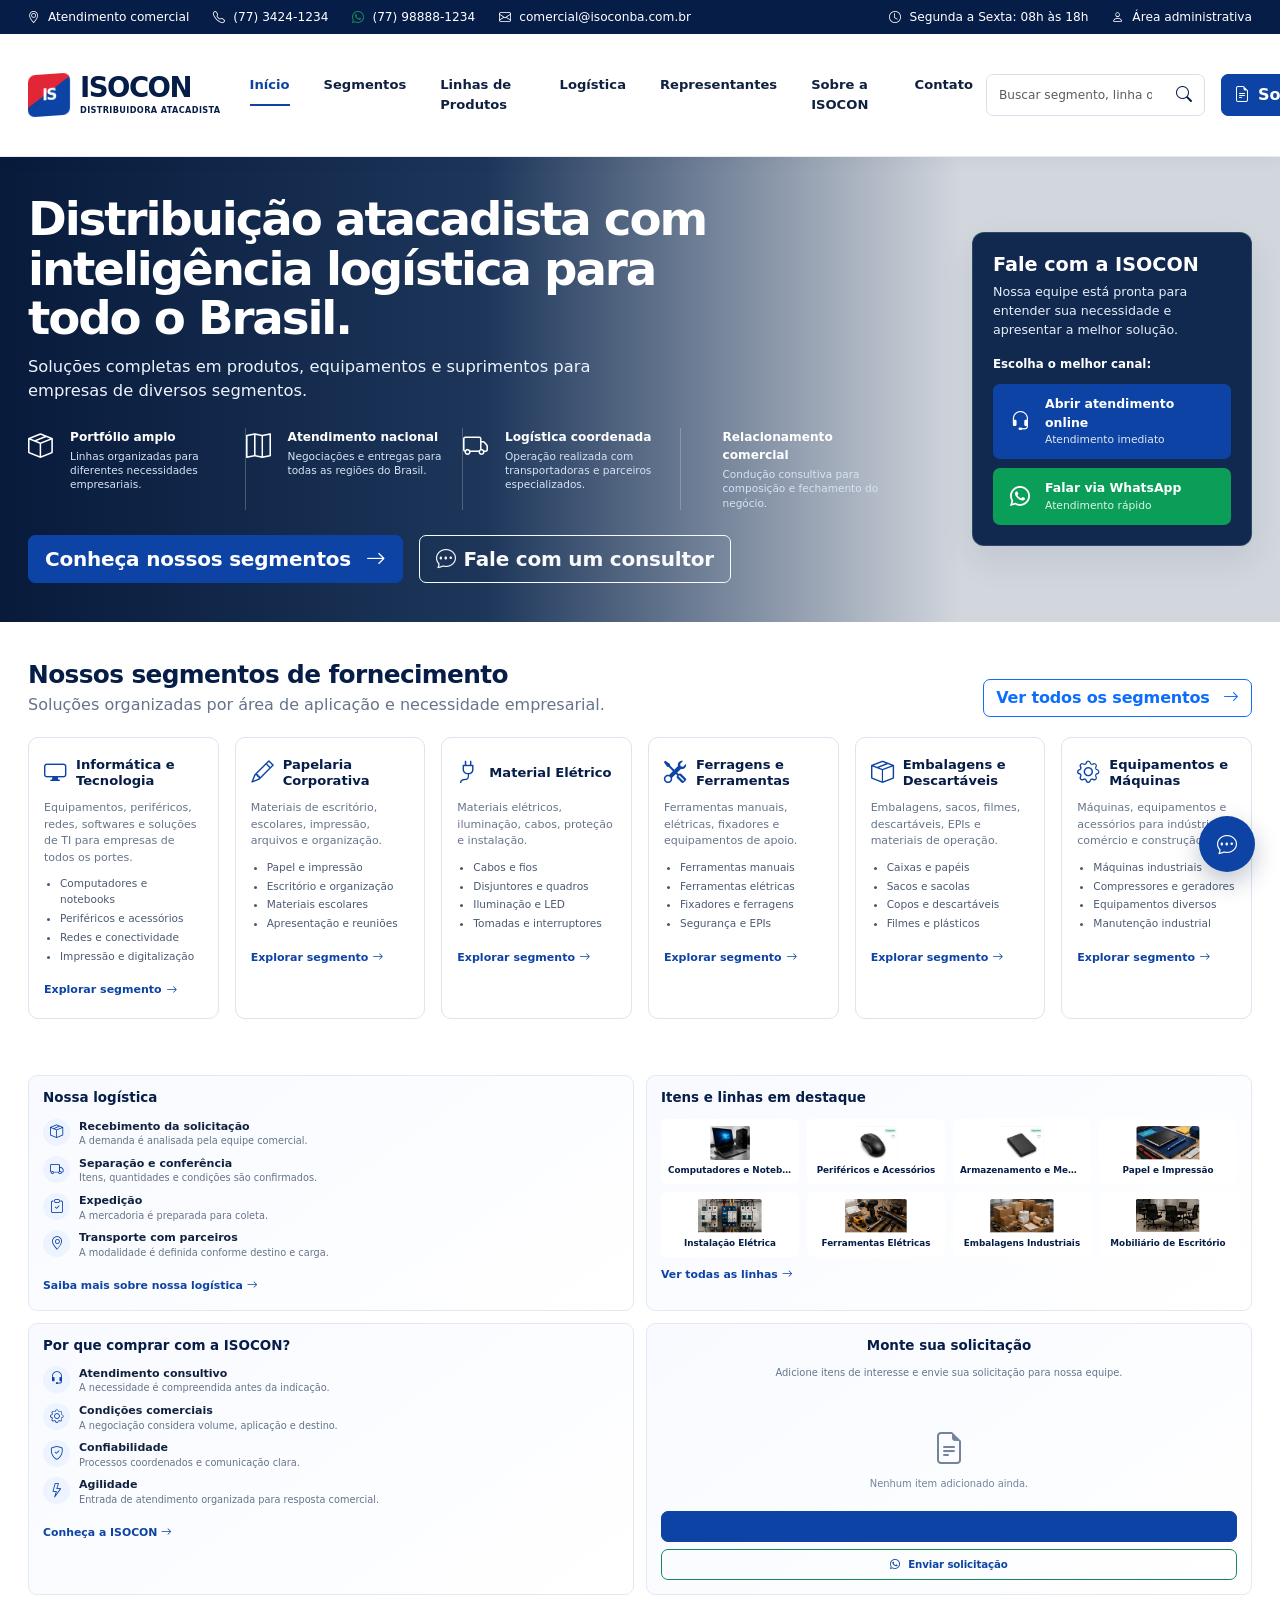
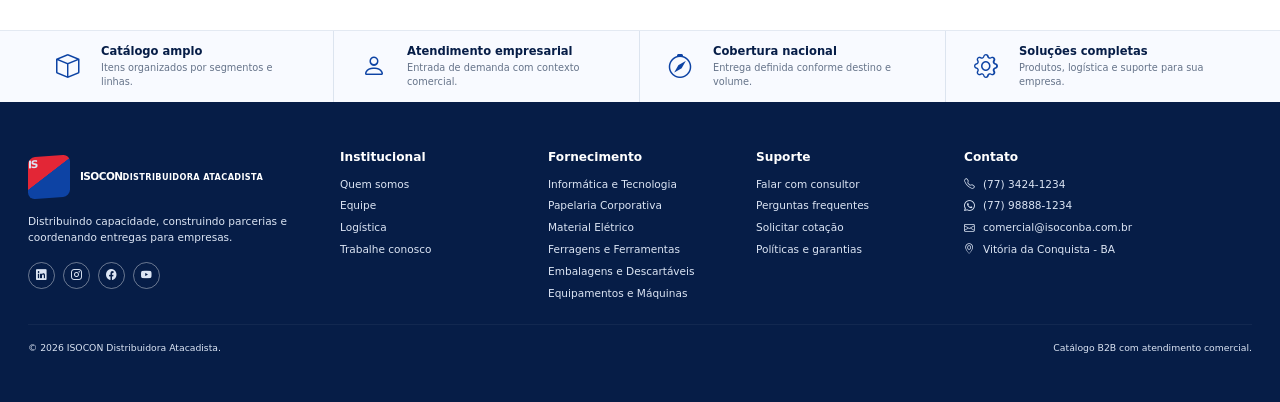
==== website/index.html @ 74f8f64b "feat: publica projeto completo da ISOCON" ====
<!doctype html>
<html lang="pt-BR">
<head>
  <meta charset="utf-8">
  <meta name="viewport" content="width=device-width, initial-scale=1">
  <meta name="description" content="ISOCON Distribuidora Atacadista — catálogo B2B, linhas de fornecimento e logística nacional por parceiros.">
  <meta name="theme-color" content="#061d47">
  <title>ISOCON Distribuidora Atacadista</title>
  <link href="https://cdn.jsdelivr.net/npm/bootstrap@5.3.7/dist/css/bootstrap.min.css" rel="stylesheet">
  <link href="https://cdn.jsdelivr.net/npm/bootstrap-icons@1.13.1/font/bootstrap-icons.min.css" rel="stylesheet">
  <link href="./assets/css/app.css" rel="stylesheet"><link href="./assets/css/interaction-patch.css" rel="stylesheet"><link href="./assets/css/chat-conversations-patch.css" rel="stylesheet"><link href="./assets/css/institutional-admin-presence-patch.css" rel="stylesheet">
</head>
<body>
  <isocon-app></isocon-app>
  <script src="https://cdn.jsdelivr.net/npm/bootstrap@5.3.7/dist/js/bootstrap.bundle.min.js"></script>
  <script type="module" src="./assets/js/interaction-patch.js"></script>
</body>
</html>
---- website/assets/css/app.css ----
:root {
  --iso-navy: #061d47;
  --iso-navy-2: #08275d;
  --iso-blue: #0d43a4;
  --iso-blue-2: #175fca;
  --iso-red: #e32636;
  --iso-green: #0a9e58;
  --iso-ink: #10213f;
  --iso-muted: #66748a;
  --iso-line: #dbe4f0;
  --iso-soft: #f4f7fb;
  --iso-soft-blue: #edf4ff;
  --iso-white: #ffffff;
  --iso-shadow: 0 14px 34px rgba(7, 33, 75, .09);
  --iso-radius: 12px;
}

* { box-sizing: border-box; }
html { scroll-behavior: smooth; }
body {
  margin: 0;
  color: var(--iso-ink);
  background: #fff;
  font-family: Inter, ui-sans-serif, system-ui, -apple-system, BlinkMacSystemFont, "Segoe UI", sans-serif;
  line-height: 1.5;
}
body.admin-mode { background: #f5f7fb; }
a { color: inherit; }
button, input, select, textarea { font: inherit; }
img { max-width: 100%; }
.site-container { width: min(100%, 1536px); margin-inline: auto; padding-inline: 48px; }
.btn {
  border-radius: 7px;
  font-weight: 700;
  letter-spacing: -.01em;
}
.btn-primary {
  --bs-btn-bg: var(--iso-blue);
  --bs-btn-border-color: var(--iso-blue);
  --bs-btn-hover-bg: #0a3687;
  --bs-btn-hover-border-color: #0a3687;
}
.btn-whatsapp {
  color: #fff;
  background: var(--iso-green);
  border: 1px solid var(--iso-green);
}
.btn-whatsapp:hover { color: #fff; background: #087d47; border-color: #087d47; }
.form-control, .form-select {
  min-height: 44px;
  border-color: #ccd9e9;
  border-radius: 7px;
  color: var(--iso-ink);
  box-shadow: none !important;
}
.form-control:focus, .form-select:focus { border-color: var(--iso-blue); }
.red-line { display: block; width: 46px; height: 3px; margin-bottom: 18px; background: var(--iso-red); }
.center-red-line { display: block; width: 44px; height: 3px; margin: -8px auto 26px; background: var(--iso-red); }
.center-heading { text-align: center; color: var(--iso-navy); font-size: 1.5rem; font-weight: 800; }
.section-pad { padding-block: 38px 56px; }
.section-heading { display: flex; align-items: flex-end; justify-content: space-between; gap: 20px; margin-bottom: 20px; }
.section-heading h1, .section-heading h2 { margin: 0; color: var(--iso-navy); font-size: 1.55rem; font-weight: 800; letter-spacing: -.025em; }
.section-heading p { margin: 4px 0 0; color: var(--iso-muted); }
.breadcrumbs { display: flex; align-items: center; gap: 8px; margin-bottom: 20px; color: var(--iso-blue); font-size: .83rem; font-weight: 600; }
.breadcrumbs a { color: var(--iso-blue); text-decoration: none; }
.breadcrumbs span { color: var(--iso-ink); }
.breadcrumbs i { font-size: .68rem; }

/* Shared header */
.site-topbar {
  position: relative;
  z-index: 1040;
  padding: 8px 0;
  color: #fff;
  background: var(--iso-navy);
  font-size: .76rem;
}
.site-topbar a { color: #fff; text-decoration: none; }
.site-navbar {
  z-index: 1035;
  min-height: 78px;
  border-bottom: 1px solid #e7ecf3;
  box-shadow: 0 3px 16px rgba(8, 35, 80, .04);
}
.brand-lockup { display: inline-flex; align-items: center; gap: 10px; text-decoration: none; }
.brand-symbol {
  width: 42px; height: 42px; display: grid; place-items: center;
  color: #fff; background: linear-gradient(145deg, var(--iso-red) 0 45%, var(--iso-blue) 46% 100%);
  border-radius: 7px; font-size: .94rem; font-weight: 900; letter-spacing: -.1em; transform: skewY(-4deg);
}
.brand-name { display: flex; flex-direction: column; color: var(--iso-navy); font-size: 1.72rem; font-weight: 900; line-height: .84; letter-spacing: -.055em; }
.brand-name small { margin-top: 8px; font-size: .51rem; font-weight: 650; letter-spacing: .045em; }
.site-navbar .nav-link {
  position: relative; padding: 25px 13px !important; color: var(--iso-ink); font-size: .82rem; font-weight: 700;
}
.site-navbar .nav-link::after {
  content: ""; position: absolute; left: 13px; right: 13px; bottom: 14px; height: 2px;
  background: var(--iso-blue); transform: scaleX(0); transform-origin: center; transition: .2s;
}
.site-navbar .nav-link:hover, .site-navbar .nav-link.active { color: var(--iso-blue); }
.site-navbar .nav-link.active::after { transform: scaleX(1); }
.site-search {
  width: 250px; margin-right: 16px; border: 1px solid #d6e0ed; border-radius: 7px; overflow: hidden;
}
.site-search .form-control { min-height: 40px; border: 0; font-size: .76rem; }
.site-search .btn { border: 0; color: var(--iso-navy); background: transparent; }
.site-quote-button { position: relative; min-height: 42px; display: inline-flex; align-items: center; white-space: nowrap; }
.quote-count {
  display: inline-grid; place-items: center; min-width: 19px; height: 19px; margin-left: 8px;
  color: var(--iso-red); background: #fff; border-radius: 999px; font-size: .68rem;
}

/* Home */
.home-hero {
  min-height: 465px; color: #fff;
  background-image: linear-gradient(90deg, rgba(3, 22, 55, .98) 0%, rgba(4, 32, 72, .9) 38%, rgba(5, 31, 67, .18) 75%), var(--hero-image);
  background-position: center; background-size: cover;
}
.home-hero-grid { min-height: 465px; display: grid; grid-template-columns: minmax(0, 1fr) 280px; gap: 28px; align-items: center; }
.home-hero-copy { max-width: 870px; padding-block: 28px; }
.home-hero-copy h1 { max-width: 680px; margin: 0 0 12px; font-size: clamp(2.25rem, 3.65vw, 4.3rem); line-height: 1.05; font-weight: 850; letter-spacing: -.045em; }
.home-hero-copy > p { max-width: 610px; margin: 0 0 24px; color: #edf4ff; font-size: 1.02rem; }
.hero-benefits { display: grid; grid-template-columns: repeat(4, 1fr); gap: 0; margin-bottom: 25px; }
.hero-benefits article { display: grid; grid-template-columns: 32px 1fr; gap: 10px; padding-right: 16px; border-right: 1px solid rgba(255,255,255,.23); }
.hero-benefits article:last-child { border-right: 0; }
.hero-benefits i { font-size: 1.55rem; }
.hero-benefits strong, .hero-benefits span { display: block; }
.hero-benefits strong { font-size: .76rem; }
.hero-benefits span { margin-top: 3px; color: #d7e3f6; font-size: .66rem; line-height: 1.35; }
.hero-contact-card { padding: 20px; border: 1px solid rgba(255,255,255,.13); border-radius: 12px; background: rgba(3, 29, 68, .93); box-shadow: var(--iso-shadow); }
.hero-contact-card h2 { margin: 0 0 7px; font-size: 1.2rem; font-weight: 800; }
.hero-contact-card p { color: #e5edf9; font-size: .79rem; }
.hero-contact-card > strong { display: block; margin-bottom: 10px; font-size: .74rem; }
.hero-contact-card a { display: grid; grid-template-columns: 31px 1fr; gap: 10px; align-items: center; margin-top: 9px; padding: 11px; color: #fff; background: var(--iso-blue); border-radius: 7px; text-decoration: none; }
.hero-contact-card a.whatsapp { background: var(--iso-green); }
.hero-contact-card a i { font-size: 1.25rem; text-align: center; }
.hero-contact-card b, .hero-contact-card small { display: block; }
.hero-contact-card b { font-size: .78rem; }
.hero-contact-card small { opacity: .88; font-size: .67rem; }

.home-segment-grid .segment-card img { display: none; }
.home-segment-grid .segment-card { min-height: 220px; }
.home-segment-grid .segment-card-body { padding: 18px 15px; }
.home-segment-grid .segment-card-title h3 { font-size: .82rem; }
.home-segment-grid .segment-card-title i { font-size: 1.4rem; }
.home-segment-grid .segment-card p { min-height: 42px; font-size: .69rem; }
.home-segment-grid .segment-card li { font-size: .66rem; }
.home-segment-grid .segment-card a { font-size: .69rem; }

.home-information { padding: 0 0 35px; }
.home-info-grid { display: grid; grid-template-columns: 1fr 1.2fr .9fr .85fr; gap: 12px; }
.home-info-card { min-width: 0; padding: 14px; border: 1px solid #e3e9f2; border-radius: 9px; background: linear-gradient(145deg, #f8faff, #fff); }
.home-info-card h3 { margin: 0 0 12px; color: var(--iso-navy); font-size: .84rem; font-weight: 800; }
.home-info-card > a { display: inline-block; margin-top: 10px; color: var(--iso-blue); font-size: .68rem; font-weight: 750; text-decoration: none; }
.mini-feature { display: grid; grid-template-columns: 28px 1fr; gap: 8px; margin-bottom: 8px; }
.mini-feature i { display: grid; place-items: center; width: 27px; height: 27px; color: var(--iso-blue); background: #edf3ff; border-radius: 50%; font-size: .85rem; }
.mini-feature strong, .mini-feature span { display: block; }
.mini-feature strong { font-size: .69rem; }
.mini-feature span { color: var(--iso-muted); font-size: .61rem; line-height: 1.3; }
.demand-grid { display: grid; grid-template-columns: repeat(4, 1fr); gap: 8px; }
.demand-grid a { min-width: 0; padding: 7px; text-align: center; text-decoration: none; background: #fff; border-radius: 6px; }
.demand-grid img { width: 100%; height: 34px; object-fit: contain; }
.demand-grid span { display: block; margin-top: 4px; overflow: hidden; color: var(--iso-navy); font-size: .55rem; font-weight: 750; text-overflow: ellipsis; white-space: nowrap; }
.home-quote-card { text-align: center; }
.home-quote-card > p { min-height: 32px; color: var(--iso-muted); font-size: .62rem; }
.empty-quote { display: flex; min-height: 90px; flex-direction: column; align-items: center; justify-content: center; gap: 4px; color: #75839b; }
.empty-quote i { font-size: 2rem; }
.empty-quote span { font-size: .62rem; }
.home-quote-card .btn { width: 100%; margin-top: 7px; padding: 7px; font-size: .64rem; }

/* Generic cards and catalog */
.segment-card, .line-card, .item-card {
  overflow: hidden; border: 1px solid var(--iso-line); border-radius: 10px; background: #fff; transition: transform .18s, box-shadow .18s;
}
.segment-card:hover, .line-card:hover, .item-card:hover { transform: translateY(-2px); box-shadow: var(--iso-shadow); }
.segment-card > img { width: 100%; height: 150px; object-fit: cover; }
.segment-card-body { padding: 17px; }
.segment-card-title { display: flex; align-items: center; gap: 10px; }
.segment-card-title i { color: var(--iso-blue); font-size: 1.35rem; }
.segment-card-title h3 { margin: 0; color: var(--iso-navy); font-size: .93rem; font-weight: 800; }
.segment-card p { min-height: 52px; margin: 10px 0; color: var(--iso-muted); font-size: .75rem; }
.segment-card ul, .line-card ul, .item-card ul { padding-left: 16px; margin: 0 0 12px; }
.segment-card li, .line-card li, .item-card li { margin: 3px 0; color: #4b5a73; font-size: .7rem; }
.segment-card a, .line-card a, .item-card a { color: var(--iso-blue); font-size: .72rem; font-weight: 800; text-decoration: none; }

.line-card { display: grid; grid-template-columns: 105px 1fr; gap: 12px; padding: 14px; }
.line-card img { width: 105px; height: 110px; object-fit: contain; align-self: start; }
.line-card h3 { min-height: 40px; margin: 0 0 7px; color: var(--iso-navy); font-size: .92rem; font-weight: 800; }
.line-card ul { min-height: 80px; }

.item-card-image { position: relative; height: 180px; padding: 22px 13px 8px; }
.item-card-image img { width: 100%; height: 100%; object-fit: contain; }
.availability { display: inline-flex; align-items: center; padding: 3px 8px; border-radius: 999px; font-size: .62rem; font-weight: 800; }
.availability-disponivel { color: #087847; background: #dff7eb; }
.availability-sob_consulta { color: #936000; background: #fff1c9; }
.availability-por_encomenda { color: #6d48a6; background: #efe6ff; }
.availability-indisponivel { color: #9b2430; background: #ffe1e5; }
.item-card-image .availability { position: absolute; top: 12px; right: 12px; }
.favorite { position: absolute; top: 12px; left: 12px; width: 28px; height: 28px; padding: 0; color: var(--iso-navy); background: transparent; border: 0; }
.item-card-body { padding: 11px 13px 13px; }
.item-card-body h3 { min-height: 38px; margin: 0 0 8px; color: var(--iso-navy); font-size: .84rem; font-weight: 800; }
.item-card-body ul { min-height: 73px; }
.add-list-check { display: block; margin-top: 11px; padding-top: 9px; border-top: 1px solid #e4e9f0; color: #4e5f78; font-size: .67rem; cursor: pointer; }
.add-list-check input { margin-right: 6px; accent-color: var(--iso-blue); }

.inner-hero {
  min-height: 195px; color: #fff;
  background-image: linear-gradient(90deg, rgba(3,22,55,.99) 0%, rgba(4,29,66,.92) 48%, rgba(4,30,66,.6) 100%), var(--hero-image);
  background-position: center; background-size: cover;
}
.inner-hero-grid { min-height: 195px; display: grid; grid-template-columns: 1.08fr 2fr; gap: 30px; align-items: center; }
.inner-hero h1 { margin: 0 0 8px; font-size: 2.15rem; font-weight: 850; letter-spacing: -.035em; }
.inner-hero p { max-width: 560px; margin: 0; color: #e2ebf8; font-size: .9rem; }
.inner-benefits { display: grid; grid-template-columns: repeat(4, 1fr); }
.inner-benefits article { min-height: 96px; display: grid; grid-template-columns: 38px 1fr; gap: 12px; align-content: center; padding: 8px 20px; border-left: 1px solid rgba(255,255,255,.18); }
.inner-benefits i { font-size: 1.7rem; }
.inner-benefits strong, .inner-benefits span { display: block; }
.inner-benefits strong { font-size: .82rem; }
.inner-benefits span { margin-top: 6px; color: #dae5f5; font-size: .72rem; }

.catalog-layout { display: grid; grid-template-columns: 250px minmax(0, 1fr); gap: 30px; }
.catalog-sidebar { height: max-content; overflow: hidden; border: 1px solid var(--iso-line); border-radius: 10px; background: #fff; }
.catalog-sidebar a { display: grid; grid-template-columns: 25px 1fr 15px; gap: 10px; align-items: center; min-height: 47px; padding: 9px 14px; color: var(--iso-ink); border-bottom: 1px solid #edf1f6; font-size: .72rem; font-weight: 700; text-decoration: none; }
.catalog-sidebar a:last-child { border-bottom: 0; }
.catalog-sidebar a.active { margin: 7px; color: #fff; background: var(--iso-blue); border-radius: 6px; border: 0; }
.catalog-sidebar i:first-child { color: var(--iso-blue); font-size: 1.15rem; }
.catalog-sidebar a.active i { color: #fff; }
.catalog-title { margin: 0 0 18px; color: var(--iso-navy); font-size: 1rem; font-weight: 800; }
.support-cta { display: grid; grid-template-columns: 75px 1fr 300px 280px; gap: 18px; align-items: center; margin-top: 30px; padding: 18px 25px; border: 1px solid #dce5f1; border-radius: 11px; background: linear-gradient(100deg, #f2f6fd, #fff); }
.support-cta-icon { display: grid; place-items: center; width: 65px; height: 65px; color: var(--iso-blue); background: #e9f1ff; border-radius: 50%; font-size: 2rem; }
.support-cta h2 { margin: 0; color: var(--iso-navy); font-size: 1.35rem; font-weight: 800; }
.support-cta p { margin: 4px 0 0; color: var(--iso-muted); font-size: .79rem; }
.support-button { display: grid; grid-template-columns: 35px 1fr; gap: 12px; align-items: center; padding: 13px 18px; color: var(--iso-navy); border: 1px solid #86a7df; border-radius: 8px; text-decoration: none; }
.support-button i { font-size: 1.65rem; }
.support-button strong, .support-button small { display: block; }
.support-button strong { font-size: .82rem; }
.support-button small { color: var(--iso-muted); font-size: .68rem; }
.support-button-whatsapp { color: #087847; border-color: #74c9a2; }
.line-bottom-strip { display: grid; grid-template-columns: repeat(3, 1fr) 2.3fr; gap: 0; margin-top: 30px; padding: 18px; border: 1px solid var(--iso-line); border-radius: 10px; background: #f8faff; }
.line-bottom-strip > article { display: grid; grid-template-columns: 42px 1fr; gap: 10px; align-items: center; padding: 0 18px; border-right: 1px solid #dbe3ef; }
.line-bottom-strip > article i { color: var(--iso-blue); font-size: 1.7rem; }
.line-bottom-strip > article strong, .line-bottom-strip > article span { display: block; }
.line-bottom-strip > article strong { color: var(--iso-navy); font-size: .78rem; }
.line-bottom-strip > article span { color: var(--iso-muted); font-size: .65rem; }
.line-bottom-strip .support-cta { grid-template-columns: 1fr 1fr; margin: 0; padding: 0 0 0 18px; border: 0; background: transparent; }
.line-bottom-strip .support-cta-icon, .line-bottom-strip .support-cta > div:nth-child(2) { display: none; }
.line-bottom-strip .support-button { padding: 10px; }

/* Line detail */
.line-intro { padding: 17px 0 24px; }
.line-intro-grid { display: grid; grid-template-columns: 220px 1fr 290px; gap: 28px; align-items: center; }
.line-intro-image { width: 220px; height: 185px; object-fit: cover; border-radius: 11px; }
.line-intro h1 { margin: 0 0 8px; color: var(--iso-navy); font-size: 1.75rem; font-weight: 850; }
.line-intro p { max-width: 650px; color: #40516d; font-size: .83rem; }
.line-mini-benefits { display: grid; grid-template-columns: repeat(4, 1fr); gap: 10px; margin-top: 25px; }
.line-mini-benefits article { display: grid; grid-template-columns: 27px 1fr; gap: 8px; }
.line-mini-benefits i { color: var(--iso-blue); font-size: 1.25rem; }
.line-mini-benefits strong, .line-mini-benefits span { display: block; }
.line-mini-benefits strong { font-size: .65rem; }
.line-mini-benefits span { color: var(--iso-muted); font-size: .55rem; }
.specific-card { padding: 22px; border: 1px solid #dce4f0; border-radius: 12px; background: #f4f7fd; }
.specific-card h2 { margin: 0 0 8px; color: var(--iso-navy); font-size: 1rem; font-weight: 800; }
.specific-card p { font-size: .72rem; }
.specific-card .btn { width: 100%; margin-top: 8px; font-size: .73rem; }
.line-catalog { padding-bottom: 48px; }
.line-catalog-grid { display: grid; grid-template-columns: minmax(0, 1fr) 290px; gap: 28px; }
.filters-bar { display: grid; grid-template-columns: auto minmax(220px, 1fr) 190px 190px auto; gap: 10px; padding: 14px; border: 1px solid var(--iso-line); border-radius: 10px 10px 0 0; background: #fff; }
.filter-search { position: relative; }
.filter-search button { position: absolute; top: 0; right: 0; width: 42px; height: 100%; color: var(--iso-navy); background: transparent; border: 0; }
.filters-bar .form-control, .filters-bar .form-select, .filters-bar .btn { min-height: 39px; font-size: .7rem; }
.results-count { padding: 13px 14px; border-inline: 1px solid var(--iso-line); color: #52617a; font-size: .68rem; }
.product-grid { margin: 0 !important; padding: 0 7px 10px; border: 1px solid var(--iso-line); border-top: 0; border-radius: 0 0 10px 10px; }
.product-grid > * { padding-inline: 6px; }
.pagination-wrap { display: flex; justify-content: center; gap: 5px; margin-top: 16px; }
.pagination-wrap button { width: 32px; height: 32px; color: var(--iso-navy); background: #fff; border: 1px solid var(--iso-line); border-radius: 6px; font-size: .72rem; }
.pagination-wrap button.active { color: #fff; background: var(--iso-blue); }
.line-side-panel { display: flex; flex-direction: column; gap: 14px; }
.line-side-panel section { padding: 16px; border: 1px solid var(--iso-line); border-radius: 10px; }
.line-side-panel h2 { margin: 0 0 10px; color: var(--iso-navy); font-size: .94rem; font-weight: 800; }
.line-side-panel section > a:not(.download-card) { display: flex; justify-content: space-between; align-items: center; padding: 8px 10px; color: var(--iso-ink); border-bottom: 1px solid #e8edf4; font-size: .69rem; font-weight: 700; text-decoration: none; }
.line-side-panel section > a.active { color: #fff; background: var(--iso-blue); border-radius: 6px; }
.line-side-panel section > a b { min-width: 27px; padding: 2px 5px; text-align: center; background: #f0f3f8; border-radius: 999px; font-size: .6rem; }
.line-side-panel section > a.active b { color: var(--iso-blue); background: #fff; }
.download-card { display: grid; grid-template-columns: 33px 1fr; gap: 10px; align-items: center; margin-top: 12px; padding: 12px; color: var(--iso-navy); border: 1px solid #9ab5e6; border-radius: 7px; text-decoration: none; }
.download-card i { font-size: 1.3rem; }
.download-card strong, .download-card small { display: block; }
.download-card strong { font-size: .68rem; }
.download-card small { margin-top: 2px; color: var(--iso-muted); font-size: .58rem; }
.line-side-panel section article { display: grid; grid-template-columns: 27px 1fr; gap: 9px; margin: 12px 0; }
.line-side-panel section article i { color: var(--iso-blue); font-size: 1.2rem; }
.line-side-panel section article strong, .line-side-panel section article span { display: block; }
.line-side-panel section article strong { font-size: .67rem; }
.line-side-panel section article span { color: var(--iso-muted); font-size: .6rem; }

/* Item detail */
.item-detail-grid { display: grid; grid-template-columns: 1.04fr .96fr; gap: 42px; padding: 10px 0 32px; }
.item-gallery { display: grid; grid-template-columns: 75px 1fr; gap: 15px; }
.item-thumbs { display: flex; flex-direction: column; gap: 8px; }
.item-thumbs button { width: 72px; height: 67px; padding: 5px; background: #fff; border: 1px solid var(--iso-line); border-radius: 7px; }
.item-thumbs button.active { border: 2px solid var(--iso-blue); }
.item-thumbs img { width: 100%; height: 100%; object-fit: contain; }
.item-main-image { display: grid; place-items: center; min-height: 440px; padding: 25px; border: 1px solid var(--iso-line); border-radius: 12px; background: #fff; }
.item-main-image img { max-height: 390px; object-fit: contain; }
.item-meta-line { display: flex; justify-content: space-between; gap: 10px; color: var(--iso-blue); font-size: .72rem; font-weight: 800; text-transform: uppercase; }
.item-summary h1 { margin: 8px 0; color: var(--iso-navy); font-size: 2.05rem; font-weight: 850; letter-spacing: -.035em; }
.availability-line { display: flex; align-items: center; gap: 10px; color: var(--iso-muted); font-size: .75rem; }
.item-lead { margin: 18px 0; color: #40516d; font-size: .93rem; }
.item-actions { display: flex; gap: 10px; margin-bottom: 24px; }
.item-actions .btn { flex: 1; font-size: .8rem; }
.commercial-facts { display: grid; grid-template-columns: repeat(4, 1fr); gap: 8px; padding: 16px 0; border-block: 1px solid var(--iso-line); }
.commercial-facts article { display: grid; grid-template-columns: 28px 1fr; gap: 7px; align-items: center; }
.commercial-facts i { color: var(--iso-blue); font-size: 1.2rem; }
.commercial-facts strong, .commercial-facts span { display: block; }
.commercial-facts strong { font-size: .63rem; }
.commercial-facts span { color: var(--iso-muted); font-size: .6rem; }
.item-interest-note { display: grid; grid-template-columns: 36px 1fr; gap: 12px; margin-top: 18px; padding: 14px; background: #f0f5fd; border-radius: 8px; }
.item-interest-note i { color: var(--iso-blue); font-size: 1.5rem; }
.item-interest-note strong, .item-interest-note span { display: block; }
.item-interest-note strong { font-size: .75rem; }
.item-interest-note span { color: var(--iso-muted); font-size: .68rem; }
.item-content-grid { display: grid; grid-template-columns: minmax(0, 1fr) 340px; gap: 22px; }
.detail-panel { margin-bottom: 16px; padding: 22px; border: 1px solid var(--iso-line); border-radius: 10px; background: #fff; }
.detail-panel h2 { margin: 0 0 15px; color: var(--iso-navy); font-size: 1rem; font-weight: 800; }
.detail-panel p { margin: 0; color: #47566f; font-size: .8rem; }
.spec-table { display: grid; grid-template-columns: repeat(2, 1fr); border: 1px solid var(--iso-line); border-radius: 7px; overflow: hidden; }
.spec-table > div { display: grid; grid-template-columns: 1fr 1.2fr; font-size: .7rem; border-bottom: 1px solid var(--iso-line); }
.spec-table > div:nth-last-child(-n+2) { border-bottom: 0; }
.spec-table strong, .spec-table span { padding: 9px; }
.spec-table strong { background: #f3f6fa; }
.detail-columns { display: grid; grid-template-columns: 1fr 1fr; gap: 20px; }
.check-list { margin: 0; padding: 0; list-style: none; }
.check-list li { display: flex; gap: 8px; margin: 8px 0; color: #44536c; font-size: .76rem; }
.check-list i { color: var(--iso-blue); }
.logistics-item-card > div { display: grid; grid-template-columns: 30px 1fr; gap: 10px; margin-bottom: 14px; }
.logistics-item-card i { color: var(--iso-blue); font-size: 1.25rem; }
.logistics-item-card strong, .logistics-item-card span span { display: block; }
.logistics-item-card strong { font-size: .68rem; }
.logistics-item-card span { color: var(--iso-muted); font-size: .66rem; }
.classification-list { margin: 0; }
.classification-list > div { display: flex; justify-content: space-between; gap: 10px; padding: 8px 0; border-bottom: 1px solid #e8edf4; font-size: .7rem; }
.classification-list dt { color: var(--iso-muted); font-weight: 500; }
.classification-list dd { margin: 0; text-align: right; font-weight: 700; }
.document-link { display: inline-flex; gap: 8px; align-items: center; margin-right: 10px; padding: 9px 12px; color: var(--iso-blue); background: #edf4ff; border-radius: 6px; font-size: .72rem; text-decoration: none; }
.related-section { margin-top: 28px; }

/* Logistics */
.logistics-hero {
  color: #fff; background-image: linear-gradient(90deg, rgba(3,23,56,.99) 0%, rgba(4,30,70,.88) 45%, rgba(4,30,70,.12) 78%), var(--hero-image);
  background-position: center; background-size: cover;
}
.logistics-hero-grid { min-height: 450px; display: grid; grid-template-columns: minmax(0, 1fr) 315px; gap: 24px; align-items: center; }
.logistics-copy { max-width: 730px; }
.logistics-copy h1 { max-width: 610px; margin: 0 0 18px; font-size: 2.8rem; line-height: 1.12; font-weight: 850; letter-spacing: -.04em; }
.logistics-copy p { max-width: 590px; color: #e2eaf7; font-size: .96rem; }
.logistics-principles { display: grid; grid-template-columns: repeat(4, 1fr); margin-top: 28px; }
.logistics-principles article { min-height: 128px; padding: 0 16px; border-right: 1px solid rgba(255,255,255,.25); }
.logistics-principles article:first-child { padding-left: 0; }
.logistics-principles article:last-child { border-right: 0; }
.logistics-principles i { font-size: 2rem; }
.logistics-principles strong, .logistics-principles span { display: block; }
.logistics-principles strong { margin-top: 8px; font-size: .9rem; }
.logistics-principles span { margin-top: 6px; color: #dce5f4; font-size: .7rem; }
.operation-panel { margin: 25px 0 -25px; padding: 23px; color: var(--iso-ink); background: rgba(255,255,255,.97); border: 1px solid #d8e2f0; border-radius: 11px; box-shadow: var(--iso-shadow); }
.operation-panel h2 { margin: 0 0 15px; color: var(--iso-navy); font-size: 1.1rem; font-weight: 800; }
.operation-panel article { display: grid; grid-template-columns: 31px 1fr; gap: 10px; margin-bottom: 12px; }
.operation-panel i { color: var(--iso-blue); font-size: 1.25rem; }
.operation-panel strong, .operation-panel span { display: block; }
.operation-panel strong { font-size: .7rem; }
.operation-panel span { color: var(--iso-muted); font-size: .62rem; }
.logistics-overview { display: grid; grid-template-columns: 360px minmax(0, 1fr) 300px; gap: 22px; align-items: stretch; }
.logistics-map-copy { padding: 12px 10px; }
.logistics-map-copy h2 { color: var(--iso-navy); font-size: 1.55rem; font-weight: 850; }
.logistics-map-copy p { color: #4c5d76; font-size: .8rem; }
.logistics-map-copy img { display: block; width: 270px; height: 220px; margin: 0 auto; object-fit: contain; }
.logistics-feature-grid { display: grid; grid-template-columns: repeat(3, 1fr); gap: 9px; }
.logistics-feature-grid article { min-height: 123px; padding: 16px; border: 1px solid var(--iso-line); border-radius: 9px; }
.logistics-feature-grid i { color: var(--iso-blue); font-size: 1.55rem; }
.logistics-feature-grid strong, .logistics-feature-grid span { display: block; }
.logistics-feature-grid strong { margin-top: 9px; font-size: .72rem; }
.logistics-feature-grid span { margin-top: 5px; color: var(--iso-muted); font-size: .63rem; }
.logistics-policies { padding: 20px; border-radius: 10px; background: #f2f5fa; }
.logistics-policies h2 { color: var(--iso-navy); font-size: 1.05rem; font-weight: 800; }
.logistics-policies > div { display: grid; grid-template-columns: 21px 1fr; gap: 9px; margin: 14px 0; color: #46556e; font-size: .69rem; }
.logistics-policies > div i { color: var(--iso-blue); }
.logistics-policies .partner-statement { margin-top: 20px; padding: 12px; color: #5d4a1d; background: #fff5da; border-radius: 7px; }
.process-section { margin-top: 30px; padding: 22px; border: 1px solid var(--iso-line); border-radius: 10px; }
.process-section > h2 { margin: 0 0 20px; text-align: center; color: var(--iso-navy); font-size: 1.25rem; font-weight: 800; }
.process-line { display: grid; grid-template-columns: repeat(5, 1fr); gap: 16px; }
.process-line article { position: relative; display: grid; grid-template-columns: 28px 31px 1fr; gap: 8px; align-items: start; }
.process-line article::after { content: "→"; position: absolute; right: -13px; top: 8px; color: var(--iso-blue); }
.process-line article:last-child::after { display: none; }
.process-line > article > span { display: grid; place-items: center; width: 24px; height: 24px; color: #fff; background: var(--iso-blue); border-radius: 50%; font-size: .65rem; font-weight: 800; }
.process-line > article > i { color: var(--iso-blue); font-size: 1.45rem; }
.process-line strong { display: block; font-size: .68rem; }
.process-line p { margin: 4px 0 0; color: var(--iso-muted); font-size: .6rem; }

/* Representatives */
.representatives-hero {
  min-height: 315px; color: #fff;
  background-image: linear-gradient(90deg, rgba(3,23,56,.99) 0%, rgba(3,25,61,.92) 42%, rgba(3,25,61,.15) 75%), var(--hero-image);
  background-position: center; background-size: cover;
}
.representatives-copy { min-height: 315px; display: flex; max-width: 920px; flex-direction: column; justify-content: center; padding-block: 25px; }
.representatives-copy h1 { margin: 0 0 14px; font-size: 2.45rem; line-height: 1.08; font-weight: 850; }
.representatives-copy h1 em, .contact-copy h1 em { color: #4d84df; font-style: normal; }
.representatives-copy > p { max-width: 470px; color: #e3ebf8; font-size: .84rem; }
.rep-hero-benefits { display: grid; grid-template-columns: repeat(4, 1fr); margin-top: 22px; }
.rep-hero-benefits article { display: grid; grid-template-columns: 38px 1fr; gap: 10px; padding: 0 18px; border-right: 1px solid rgba(255,255,255,.23); }
.rep-hero-benefits article:first-child { padding-left: 0; }
.rep-hero-benefits article:last-child { border-right: 0; }
.rep-hero-benefits i { font-size: 1.7rem; }
.rep-hero-benefits strong, .rep-hero-benefits span { display: block; }
.rep-hero-benefits strong { font-size: .72rem; }
.rep-hero-benefits span { color: #dce6f5; font-size: .62rem; }
.rep-value-strip { display: grid; grid-template-columns: repeat(4, 1fr); margin-bottom: 25px; padding: 17px 25px; border: 1px solid var(--iso-line); border-radius: 10px; background: #f7f9fd; }
.rep-value-strip article { display: grid; grid-template-columns: 50px 1fr; gap: 12px; padding-inline: 25px; border-right: 1px solid #dbe4f0; }
.rep-value-strip article:last-child { border-right: 0; }
.rep-value-strip i { color: var(--iso-blue); font-size: 2rem; }
.rep-value-strip strong, .rep-value-strip span { display: block; }
.rep-value-strip strong { font-size: .74rem; }
.rep-value-strip span { color: var(--iso-muted); font-size: .63rem; }
.representatives-grid { display: grid; grid-template-columns: 390px minmax(0, 1fr); gap: 17px; }
.coverage-card { padding: 20px; border: 1px solid var(--iso-line); border-radius: 10px; }
.coverage-card h3 { color: var(--iso-navy); font-size: 1rem; font-weight: 800; }
.coverage-card p { color: var(--iso-muted); font-size: .72rem; }
.coverage-card img { display: block; width: 250px; height: 190px; margin: 0 auto; object-fit: contain; }
.coverage-card ul { display: grid; grid-template-columns: 1fr 1fr; margin: 0; padding: 0; list-style: none; }
.coverage-card li { display: flex; align-items: center; gap: 8px; font-size: .66rem; }
.region-dot { width: 9px; height: 9px; border-radius: 50%; background: #6a8fce; }
.region-rep-norte { background: #62a77a; }.region-rep-nordeste { background: #5d8cd9; }.region-rep-centro { background: #d3a34d; }.region-rep-sudeste { background: #9a77c7; }.region-rep-sul { background: #d96c75; }
.rep-cards { display: grid; grid-template-columns: repeat(5, 1fr); gap: 12px; }
.representative-card { min-width: 0; padding: 14px; border: 1px solid var(--iso-line); border-top: 2px solid #75a1d8; border-radius: 9px; }
.representative-card > small { color: var(--iso-blue); font-size: .62rem; font-weight: 800; text-transform: uppercase; }
.representative-card img { display: block; width: 90px; height: 85px; margin: 8px auto; object-fit: contain; }
.representative-card h3 { margin: 0; color: var(--iso-navy); font-size: .82rem; font-weight: 800; }
.representative-card > span { display: block; margin-bottom: 10px; color: var(--iso-muted); font-size: .61rem; }
.representative-card a, .representative-card p { display: flex; gap: 7px; margin: 7px 0; overflow-wrap: anywhere; color: #45546d; font-size: .55rem; text-decoration: none; }
.representative-card p { align-items: flex-start; }
.content-validation-note { display: flex; gap: 10px; align-items: center; margin-top: 14px; padding: 10px 14px; color: #77571b; background: #fff6df; border-radius: 7px; font-size: .68rem; }

/* Contact */
.contact-top-grid { display: grid; grid-template-columns: 390px minmax(0, 1fr) 300px; gap: 27px; align-items: stretch; }
.contact-copy { padding: 20px 0; }
.contact-copy h1 { margin: 0 0 12px; color: var(--iso-navy); font-size: 2.55rem; line-height: 1.06; font-weight: 850; }
.contact-copy h2 { font-size: 1rem; font-weight: 800; }
.contact-copy p { margin-top: 18px; color: #475772; font-size: .83rem; line-height: 1.85; }
.contact-city { width: 100%; height: 278px; object-fit: cover; border-radius: 10px; }
.other-contact { padding: 22px; color: #fff; background: var(--iso-navy); border-radius: 10px; }
.other-contact h2 { margin: 0 0 14px; padding-bottom: 13px; border-bottom: 2px solid var(--iso-red); font-size: 1.25rem; font-weight: 800; }
.other-contact a { display: grid; grid-template-columns: 38px 1fr; gap: 12px; align-items: start; padding: 13px 0; color: #fff; border-bottom: 1px solid rgba(255,255,255,.17); text-decoration: none; }
.other-contact a:last-child { border-bottom: 0; }
.other-contact i { font-size: 1.45rem; }
.other-contact strong, .other-contact small { display: block; }
.other-contact strong { font-size: .82rem; }
.other-contact small { margin-top: 4px; color: #dbe4f3; font-size: .65rem; }
.contact-main-card { display: grid; grid-template-columns: 1.02fr .98fr; gap: 24px; margin-top: 15px; padding: 22px; border: 1px solid var(--iso-line); border-radius: 10px; }
.contact-main-card h2 { color: var(--iso-navy); font-size: 1.1rem; font-weight: 800; }
.contact-channel-grid { display: grid; grid-template-columns: repeat(4, 1fr); gap: 10px; }
.contact-channel-grid article { min-height: 198px; padding: 14px; border: 1px solid var(--iso-line); border-radius: 8px; }
.contact-channel-grid i { display: grid; place-items: center; width: 58px; height: 58px; color: var(--iso-blue); border: 1px solid #a9bde0; border-radius: 50%; font-size: 1.55rem; }
.contact-channel-grid h3 { margin: 12px 0 4px; color: var(--iso-navy); font-size: .85rem; font-weight: 800; }
.contact-channel-grid a { display: block; overflow-wrap: anywhere; color: var(--iso-blue); font-size: .72rem; font-weight: 800; text-decoration: none; }
.contact-channel-grid p { margin-top: 8px; color: var(--iso-muted); font-size: .62rem; }
.national-logistics-note { display: grid; grid-template-columns: 40px 1fr 110px; gap: 13px; align-items: center; margin-top: 12px; padding: 13px; color: var(--iso-navy); background: #f0f5fd; border-radius: 7px; }
.national-logistics-note > i { color: var(--iso-blue); font-size: 1.7rem; }
.national-logistics-note strong, .national-logistics-note span { display: block; }
.national-logistics-note strong { font-size: .84rem; }
.national-logistics-note span { color: var(--iso-muted); font-size: .62rem; }
.national-logistics-note img { width: 100%; height: 55px; object-fit: contain; }
.contact-main-card form { padding-left: 22px; border-left: 1px solid var(--iso-line); }
.contact-main-card form label, .quote-form-panel label, .settings-form label, .admin-form-panel label { display: block; color: var(--iso-ink); font-size: .68rem; font-weight: 700; }
.contact-main-card form .form-control, .contact-main-card form .form-select { margin-top: 5px; font-size: .72rem; }
.privacy-note { margin: 8px 0 0; text-align: center; color: var(--iso-muted); font-size: .58rem; }

/* About */
.about-grid { display: grid; grid-template-columns: minmax(0, 1.3fr) .7fr; gap: 35px; }
.about-grid main h2 { max-width: 680px; color: var(--iso-navy); font-size: 2rem; font-weight: 850; letter-spacing: -.035em; }
.about-grid main .lead { color: #354965; font-size: 1rem; }
.about-grid main > p:not(.lead) { color: var(--iso-muted); font-size: .82rem; }
.about-values { display: grid; grid-template-columns: repeat(2, 1fr); gap: 12px; margin-top: 25px; }
.about-values article { display: grid; grid-template-columns: 42px 1fr; gap: 12px; padding: 16px; border: 1px solid var(--iso-line); border-radius: 9px; }
.about-values i { color: var(--iso-blue); font-size: 1.65rem; }
.about-values strong, .about-values span { display: block; }
.about-values strong { font-size: .78rem; }
.about-values span { color: var(--iso-muted); font-size: .67rem; }
.about-principles { padding: 25px; color: #fff; background: var(--iso-navy); border-radius: 11px; }
.about-principles h2 { font-size: 1.2rem; font-weight: 800; }
.about-principles ol { margin: 20px 0 0; padding: 0; list-style: none; }
.about-principles li { display: grid; grid-template-columns: 43px 1fr; gap: 12px; margin: 15px 0; }
.about-principles li > span { display: grid; place-items: center; width: 40px; height: 40px; color: var(--iso-navy); background: #fff; border-radius: 50%; font-size: .7rem; font-weight: 850; }
.about-principles strong { font-size: .78rem; }
.about-principles p { margin: 3px 0 0; color: #dce6f5; font-size: .66rem; }

/* Search and quote */
.search-title { margin-bottom: 30px; }
.search-title h1 { color: var(--iso-navy); font-size: 2rem; font-weight: 850; }
.search-title p { color: var(--iso-muted); }
.search-results > .site-container > section { margin-top: 35px; }
.search-results section > h2 { margin-bottom: 16px; color: var(--iso-navy); font-size: 1.25rem; font-weight: 800; }
.quote-page-grid { display: grid; grid-template-columns: minmax(0, 1fr) 390px; gap: 24px; }
.quote-list-panel, .quote-form-panel { padding: 22px; border: 1px solid var(--iso-line); border-radius: 10px; }
.quote-list-panel > h2, .quote-form-panel > h2 { margin: 0 0 18px; color: var(--iso-navy); font-size: 1.05rem; font-weight: 800; }
.quote-entry { display: grid; grid-template-columns: 100px minmax(0, 1fr) 155px; gap: 15px; padding: 17px 0; border-bottom: 1px solid var(--iso-line); }
.quote-entry img { width: 100px; height: 90px; object-fit: contain; }
.quote-entry-copy > span { color: var(--iso-blue); font-size: .6rem; font-weight: 800; }
.quote-entry-copy h3 { margin: 2px 0 5px; color: var(--iso-navy); font-size: .9rem; font-weight: 800; }
.quote-entry-copy p { color: var(--iso-muted); font-size: .68rem; }
.quote-entry-copy textarea { margin-top: 5px; font-size: .68rem; }
.quote-entry-controls { display: flex; flex-direction: column; justify-content: space-between; }
.quote-entry-controls input { margin-top: 5px; }
.quote-empty { padding: 70px 20px; text-align: center; color: var(--iso-muted); }
.quote-empty i { font-size: 3rem; color: #9aabc3; }
.quote-empty h3 { margin-top: 12px; color: var(--iso-navy); font-size: 1.1rem; }
.quote-form-panel { height: max-content; background: #f9fbfe; }
.quote-form-panel label { margin-bottom: 13px; }
.quote-form-panel .form-control, .quote-form-panel .form-select { margin-top: 5px; font-size: .72rem; }
.quote-form-panel > form > p { margin: 10px 0 0; color: var(--iso-muted); font-size: .61rem; }

/* Persistent quote and chat */
.quote-bar { position: sticky; bottom: 0; z-index: 1025; color: #fff; background: linear-gradient(90deg, #061d47, #092d68); box-shadow: 0 -5px 18px rgba(0,0,0,.12); }
.quote-bar-grid { min-height: 78px; display: grid; grid-template-columns: 1.2fr auto .8fr auto auto; gap: 18px; align-items: center; }
.quote-bar strong, .quote-bar span { display: block; }
.quote-bar strong { font-size: .84rem; }
.quote-bar span { color: #d8e2f2; font-size: .66rem; }
.quote-support { padding-left: 18px; border-left: 1px solid rgba(255,255,255,.2); }
.quote-bar .btn { font-size: .7rem; }
.chat-fab { position: fixed; right: 25px; bottom: 28px; z-index: 1060; display: grid; place-items: center; width: 56px; height: 56px; color: #fff; background: var(--iso-blue); border: 0; border-radius: 50%; box-shadow: 0 10px 25px rgba(3,24,58,.25); font-size: 1.25rem; }
.quote-bar:not(:empty) ~ chat-widget .chat-fab { bottom: 95px; }
.chat-panel { position: fixed; right: 25px; bottom: 160px; z-index: 1060; width: 315px; overflow: hidden; background: #fff; border: 1px solid var(--iso-line); border-radius: 10px; box-shadow: 0 20px 55px rgba(4,25,60,.25); }
.chat-panel header { display: flex; align-items: center; justify-content: space-between; padding: 13px; border-bottom: 1px solid var(--iso-line); }
.chat-panel header > div { display: grid; grid-template-columns: 12px 1fr; column-gap: 8px; }
.online-dot { grid-row: span 2; align-self: center; width: 9px; height: 9px; background: #19b96a; border-radius: 50%; }
.chat-panel header strong, .chat-panel header small { display: block; }
.chat-panel header strong { font-size: .75rem; }
.chat-panel header small { color: var(--iso-muted); font-size: .6rem; }
.chat-panel header button { background: transparent; border: 0; }
.chat-body { padding: 13px; background: #fafbfd; }
.chat-message { margin-bottom: 10px; padding: 10px; background: #fff; border: 1px solid #e5eaf1; border-radius: 7px; font-size: .69rem; }
.chat-body a { display: block; margin-top: 7px; padding: 8px 10px; color: var(--iso-ink); background: #fff; border: 1px solid #dce4ef; border-radius: 999px; text-align: center; font-size: .62rem; text-decoration: none; }
.chat-panel footer { display: grid; grid-template-columns: 1fr 20px; align-items: center; padding: 10px; }
.chat-panel footer input { min-width: 0; border: 0; outline: 0; font-size: .65rem; }
.trust-strip { border-top: 1px solid #e3e9f2; background: #f8faff; }
.trust-item { display: grid; grid-template-columns: 35px 1fr; gap: 10px; align-items: center; min-height: 70px; padding: 12px 28px; border-right: 1px solid #dce4ef; }
.trust-item:last-child { border-right: 0; }
.trust-item i { color: var(--iso-blue); font-size: 1.5rem; }
.trust-item strong, .trust-item span { display: block; }
.trust-item strong { color: var(--iso-navy); font-size: .72rem; }
.trust-item span { color: var(--iso-muted); font-size: .61rem; }
.site-footer { color: #dce5f4; background: var(--iso-navy); }
.brand-lockup-light .brand-name { color: #fff; }
.site-footer h3 { margin-bottom: 12px; color: #fff; font-size: .76rem; font-weight: 800; }
.site-footer p, .site-footer a, .site-footer span { display: block; color: #dce5f4; font-size: .66rem; text-decoration: none; }
.site-footer a { margin-bottom: 6px; }
.social-links { display: flex; gap: 8px; }
.social-links a { display: grid; place-items: center; width: 27px; height: 27px; border: 1px solid rgba(255,255,255,.4); border-radius: 50%; }
.site-footer hr { border-color: rgba(255,255,255,.18); }
.site-footer-bottom span { font-size: .58rem; }

/* Error */
.not-found, .fatal-error { min-height: 65vh; display: flex; flex-direction: column; align-items: center; justify-content: center; padding: 40px; text-align: center; }
.not-found i, .fatal-error > i { color: var(--iso-blue); font-size: 4rem; }
.not-found h1, .fatal-error h1 { color: var(--iso-navy); font-weight: 850; }
.fatal-error code { padding: 10px; color: #8a202b; background: #fff0f2; border-radius: 7px; }

/* ADMIN */
.admin-login { min-height: 100vh; display: grid; grid-template-columns: 1.05fr .95fr; background: #f5f7fb; }
.admin-login-visual { display: flex; flex-direction: column; justify-content: space-between; padding: 55px 70px; color: #fff; background: linear-gradient(145deg, rgba(4,23,55,.98), rgba(7,52,116,.89)), url("../images/hero-home.webp")  center/cover; }
.admin-login-brand { display: flex; align-items: center; gap: 12px; font-size: 1.8rem; font-weight: 900; }
.admin-login-brand > span:last-child { display: flex; flex-direction: column; }
.admin-login-brand small { font-size: .55rem; letter-spacing: .07em; }
.admin-login-visual h1 { max-width: 600px; margin: 0 0 15px; font-size: 3.2rem; line-height: 1.08; font-weight: 850; }
.admin-login-visual p { max-width: 610px; color: #dce7f6; font-size: 1rem; }
.admin-login-visual ul { display: grid; grid-template-columns: repeat(3, 1fr); gap: 15px; margin: 0; padding: 0; list-style: none; }
.admin-login-visual li { padding: 14px; background: rgba(255,255,255,.08); border: 1px solid rgba(255,255,255,.14); border-radius: 8px; font-size: .72rem; }
.admin-login-visual li i { display: block; margin-bottom: 7px; font-size: 1.4rem; }
.admin-login-form { display: grid; place-items: center; padding: 40px; }
.admin-login-form form { width: min(100%, 500px); padding: 40px; background: #fff; border: 1px solid var(--iso-line); border-radius: 14px; box-shadow: var(--iso-shadow); }
.back-site { display: inline-flex; gap: 8px; margin-bottom: 30px; color: var(--iso-blue); font-size: .72rem; font-weight: 750; text-decoration: none; }
.admin-login-lock { display: grid; place-items: center; width: 58px; height: 58px; margin-bottom: 18px; color: var(--iso-blue); background: #eaf2ff; border-radius: 50%; font-size: 1.6rem; }
.admin-login-form h2 { color: var(--iso-navy); font-size: 1.7rem; font-weight: 850; }
.admin-login-form p { color: var(--iso-muted); font-size: .78rem; }
.admin-login-form label { display: block; margin: 22px 0 10px; font-size: .72rem; font-weight: 800; }
.password-field { position: relative; margin-top: 6px; }
.password-field button { position: absolute; top: 0; right: 0; width: 48px; height: 100%; color: var(--iso-navy); background: transparent; border: 0; }
.pat-help { display: grid; grid-template-columns: 22px 1fr; gap: 8px; margin: 12px 0 22px; padding: 11px; color: #52617a; background: #f2f6fc; border-radius: 7px; font-size: .65rem; }
.admin-login-message { display: none; margin-top: 13px; padding: 10px; border-radius: 7px; font-size: .68rem; }
.admin-login-message.show { display: block; }
.admin-login-message.loading { color: #184d92; background: #e9f2ff; }
.admin-login-message.error { color: #8f2733; background: #fff0f2; }

.admin-shell { min-height: 100vh; display: grid; grid-template-columns: 240px minmax(0, 1fr); }
.admin-sidebar { position: sticky; top: 0; z-index: 1030; height: 100vh; padding: 18px; overflow-y: auto; background: #fff; border-right: 1px solid #dde5f0; }
.admin-brand { display: flex; align-items: center; gap: 10px; margin-bottom: 25px; color: var(--iso-navy); font-size: 1.45rem; font-weight: 900; text-decoration: none; }
.admin-brand > span:last-child { display: flex; flex-direction: column; line-height: .95; }
.admin-brand small { margin-top: 5px; font-size: .48rem; letter-spacing: .06em; }
.admin-sidebar nav { display: flex; flex-direction: column; }
.admin-nav-label { margin: 15px 8px 7px; color: #75839b; font-size: .57rem; font-weight: 800; letter-spacing: .05em; }
.admin-sidebar nav a, .disabled-module { display: flex; align-items: center; gap: 10px; min-height: 39px; padding: 8px 10px; color: #283a58; background: transparent; border: 0; border-radius: 7px; font-size: .7rem; text-align: left; text-decoration: none; }
.admin-sidebar nav a i, .disabled-module i { width: 20px; color: var(--iso-blue); font-size: 1rem; }
.admin-sidebar nav a.active { color: var(--iso-blue); background: #eaf1ff; font-weight: 800; }
.disabled-module { opacity: .55; cursor: not-allowed; }
.disabled-module small { margin-left: auto; color: #7e8ba0; font-size: .48rem; }
.admin-help { position: absolute; left: 18px; right: 18px; bottom: 18px; display: grid; grid-template-columns: 29px 1fr; gap: 9px; padding: 12px; color: var(--iso-blue); background: #f3f7fd; border: 1px solid var(--iso-line); border-radius: 8px; }
.admin-help i { font-size: 1.25rem; }
.admin-help strong, .admin-help span { display: block; }
.admin-help strong { font-size: .64rem; }
.admin-help span { color: var(--iso-muted); font-size: .55rem; }

.admin-workspace { min-width: 0; }
.admin-topbar { position: sticky; top: 0; z-index: 1020; min-height: 80px; display: flex; align-items: center; padding: 0 28px; background: #fff; border-bottom: 1px solid #dde5f0; }
.admin-menu-toggle { width: 36px; height: 36px; margin-right: 20px; color: var(--iso-navy); background: transparent; border: 0; font-size: 1.3rem; }
.admin-breadcrumb { display: flex; gap: 10px; align-items: center; color: #77849a; font-size: .68rem; }
.admin-breadcrumb strong { color: var(--iso-navy); }
.admin-breadcrumb i { font-size: .55rem; }
.admin-top-actions { display: flex; gap: 20px; align-items: center; margin-left: auto; }
.notification-button { position: relative; width: 35px; height: 35px; color: var(--iso-navy); background: transparent; border: 0; }
.notification-button > span { position: absolute; top: 0; right: 0; display: grid; place-items: center; width: 16px; height: 16px; color: #fff; background: var(--iso-red); border-radius: 50%; font-size: .52rem; }
.admin-profile { display: grid; grid-template-columns: 34px 1fr 14px; gap: 9px; align-items: center; padding-left: 18px; border-left: 1px solid #dde5f0; }
.admin-profile img { width: 34px; height: 34px; object-fit: cover; border-radius: 50%; background: var(--iso-navy); }
.admin-profile strong, .admin-profile span { display: block; }
.admin-profile strong { font-size: .66rem; }
.admin-profile span { color: var(--iso-muted); font-size: .54rem; }

.admin-main { padding: 28px; }
.admin-page-title { display: flex; justify-content: space-between; align-items: center; gap: 20px; margin-bottom: 22px; }
.admin-page-title h1 { margin: 0; color: var(--iso-navy); font-size: 1.55rem; font-weight: 850; letter-spacing: -.025em; }
.admin-page-title p { margin: 4px 0 0; color: var(--iso-muted); font-size: .72rem; }
.admin-panel { border: 1px solid var(--iso-line); border-radius: 11px; background: #fff; }
.panel-heading {display: flex;align-items: center;justify-content: space-between;gap: 18px;margin-bottom: 17px;padding: 2ch;}
.panel-heading h2 { margin: 0; color: var(--iso-navy); font-size: 1rem; font-weight: 800; }
.panel-heading p { margin: 3px 0 0; color: var(--iso-muted); font-size: .65rem; }
.panel-heading a { color: var(--iso-blue); font-size: .67rem; font-weight: 750; text-decoration: none; }
.admin-flash { display: none; align-items: center; gap: 10px; margin-bottom: 15px; padding: 12px 14px; border-radius: 8px; font-size: .7rem; }
.admin-flash.show { display: flex; }
.admin-flash.success { color: #087847; background: #e6f8ef; }
.admin-flash.info { color: #1a559e; background: #eaf3ff; }
.admin-flash.error { color: #952c37; background: #fff0f2; }
.admin-flash button { margin-left: auto; background: transparent; border: 0; }

.admin-stat-grid { display: grid; grid-template-columns: repeat(4, 1fr); gap: 14px; margin-bottom: 17px; }
.admin-stat-grid article { display: grid; grid-template-columns: 45px 1fr; padding: 17px; border: 1px solid var(--iso-line); border-radius: 10px; background: #fff; }
.admin-stat-grid i { grid-row: span 3; display: grid; place-items: center; width: 38px; height: 38px; color: var(--iso-blue); background: #eaf2ff; border-radius: 9px; font-size: 1.15rem; }
.admin-stat-grid span { color: var(--iso-muted); font-size: .62rem; }
.admin-stat-grid strong { color: var(--iso-navy); font-size: 1.45rem; line-height: 1.1; }
.admin-stat-grid small { color: #8b97a9; font-size: .54rem; }
.admin-dashboard-grid { display: grid; grid-template-columns: minmax(0, 1fr) 340px; gap: 17px; }
.admin-dashboard-grid > * { padding: 20px; }
.recent-admin-list a { display: grid; grid-template-columns: 55px minmax(0, 1fr) auto 15px; gap: 12px; align-items: center; padding: 10px 0; color: var(--iso-ink); border-bottom: 1px solid #e8edf4; text-decoration: none; }
.recent-admin-list img { width: 55px; height: 45px; object-fit: contain; }
.recent-admin-list strong, .recent-admin-list span { display: block; }
.recent-admin-list strong { font-size: .7rem; }
.recent-admin-list span { color: var(--iso-muted); font-size: .58rem; }
.publication { display: inline-flex; padding: 3px 7px; border-radius: 999px; font-size: .55rem; font-style: normal; font-weight: 800; }
.publication-publicado { color: #087847; background: #dff7eb; }
.publication-rascunho { color: #5f6e83; background: #edf0f4; }
.publication-revisao { color: #8e6200; background: #fff1c9; }
.publication-oculto { color: #68409e; background: #eee4ff; }
.publication-descontinuado { color: #9a2733; background: #ffe2e6; }
.github-status { display: grid; grid-template-columns: 39px 1fr auto; gap: 10px; align-items: center; padding: 13px; background: #f5f7fb; border-radius: 8px; }
.github-status > i { font-size: 1.8rem; }
.github-status strong, .github-status span { display: block; }
.github-status strong { font-size: .7rem; }
.github-status span { color: var(--iso-muted); font-size: .58rem; }
.github-status b { color: #087847; font-size: .58rem; }
.admin-publication-panel dl, .integration-card dl { margin: 15px 0; }
.admin-publication-panel dl > div, .integration-card dl > div { display: flex; justify-content: space-between; gap: 12px; padding: 8px 0; border-bottom: 1px solid #e8edf4; font-size: .62rem; }
.admin-publication-panel dt, .integration-card dt { color: var(--iso-muted); font-weight: 500; }
.admin-publication-panel dd, .integration-card dd { margin: 0; text-align: right; font-weight: 700; }
.admin-quick-actions { margin-top: 17px; padding: 20px; }
.admin-quick-actions > div:last-child { display: grid; grid-template-columns: repeat(4, 1fr); gap: 12px; }
.admin-quick-actions a { display: grid; grid-template-columns: 37px 1fr; gap: 10px; align-items: center; padding: 13px; color: var(--iso-ink); border: 1px solid var(--iso-line); border-radius: 8px; text-decoration: none; }
.admin-quick-actions i { color: var(--iso-blue); font-size: 1.35rem; }
.admin-quick-actions strong, .admin-quick-actions small { display: block; }
.admin-quick-actions strong { font-size: .68rem; }
.admin-quick-actions small { color: var(--iso-muted); font-size: .57rem; }

.admin-list-filters { display: grid; grid-template-columns: minmax(260px, 1fr) 180px 220px auto auto; gap: 10px; padding: 17px; border-bottom: 1px solid var(--iso-line); }
.admin-search { position: relative; }
.admin-search i { position: absolute; z-index: 2; top: 13px; left: 13px; color: #7b899e; }
.admin-search input { padding-left: 38px; }
.admin-list-filters .form-control, .admin-list-filters .form-select, .admin-list-filters .btn { font-size: .67rem; }
.admin-table-wrap { overflow-x: auto; }
.admin-table { width: 100%; border-collapse: collapse; }
.admin-table th { padding: 12px 14px; color: #66748a; background: #f7f9fc; font-size: .57rem; letter-spacing: .04em; text-align: left; text-transform: uppercase; }
.admin-table td { padding: 12px 14px; border-bottom: 1px solid #e8edf4; vertical-align: middle; }
.admin-table td > strong, .admin-table td > span, .admin-table td > small { display: block; }
.admin-table td > strong { font-size: .66rem; }
.admin-table td > span { font-size: .62rem; }
.admin-table td > small { margin-top: 4px; color: var(--iso-muted); font-size: .54rem; }
.admin-item-cell { display: grid; grid-template-columns: 58px 1fr; gap: 10px; align-items: center; min-width: 220px; }
.admin-item-cell img { width: 58px; height: 46px; object-fit: contain; }
.admin-item-cell strong, .admin-item-cell span { display: block; }
.admin-item-cell strong { font-size: .68rem; }
.admin-item-cell span { color: var(--iso-muted); font-size: .56rem; }
.table-actions { display: flex; gap: 5px; }
.table-actions a, .table-actions button { display: grid; place-items: center; width: 30px; height: 30px; color: var(--iso-blue); background: #f5f8fd; border: 1px solid #dce4ef; border-radius: 6px; text-decoration: none; }
.empty-table { padding: 50px !important; text-align: center; color: var(--iso-muted); }
.admin-table-footer { display: flex; justify-content: space-between; align-items: center; padding: 12px 17px; color: var(--iso-muted); font-size: .6rem; }
.admin-table-footer button { width: 28px; height: 28px; background: #fff; border: 1px solid var(--iso-line); border-radius: 5px; }
.admin-table-footer button.active { color: #fff; background: var(--iso-blue); }

.admin-form-panel { overflow: hidden; }
.form-stepper { display: grid; grid-template-columns: 1fr 1fr 1.25fr 1fr .8fr; border-bottom: 1px solid var(--iso-line); }
.form-stepper button { display: grid; grid-template-columns: 29px 1fr; gap: 9px; align-items: center; padding: 17px; text-align: left; background: #fff; border: 0; border-right: 1px solid #e7ecf3; }
.form-stepper button:last-child { border-right: 0; }
.form-stepper button > span { display: grid; place-items: center; width: 26px; height: 26px; color: var(--iso-blue); border: 1px solid #9bb3db; border-radius: 50%; font-size: .62rem; font-weight: 800; }
.form-stepper button.active { background: #f7faff; }
.form-stepper button.active > span, .form-stepper button.done > span { color: #fff; background: var(--iso-blue); border-color: var(--iso-blue); }
.form-stepper strong, .form-stepper small { display: block; }
.form-stepper strong { color: var(--iso-navy); font-size: .64rem; }
.form-stepper small { color: var(--iso-muted); font-size: .54rem; }
.form-step { display: none; padding: 22px; }
.form-step.active { display: block; }
.form-section-title { margin-bottom: 18px; }
.form-section-title h2 { margin: 0; color: var(--iso-navy); font-size: 1rem; font-weight: 800; }
.form-section-title p { margin: 3px 0 0; color: var(--iso-muted); font-size: .65rem; }
.form-layout { display: grid; grid-template-columns: minmax(0, 1fr) 330px; gap: 25px; }
.admin-form-panel label { margin-bottom: 2px; }
.admin-form-panel label .form-control, .admin-form-panel label .form-select { margin-top: 5px; font-size: .68rem; }
.admin-form-panel label small { display: block; margin-top: 5px; color: var(--iso-muted); font-size: .55rem; font-weight: 500; }
.optional { color: #7a879a; font-size: .58rem; font-weight: 500; }
.form-side-fields { display: flex; flex-direction: column; gap: 14px; padding: 16px; background: #f8fafe; border: 1px solid #e2e8f1; border-radius: 9px; }
.form-side-fields fieldset { margin: 0; padding: 0; border: 0; }
.form-side-fields legend { font-size: .68rem; font-weight: 700; }
.radio-card { display: grid !important; grid-template-columns: 18px 1fr; gap: 8px; align-items: start; margin-top: 8px; padding: 9px; background: #fff; border: 1px solid #dfe6ef; border-radius: 7px; }
.radio-card input { margin-top: 3px; accent-color: var(--iso-blue); }
.radio-card strong, .radio-card small { display: block; }
.radio-card strong { font-size: .65rem; }
.switch-field { display: grid !important; grid-template-columns: 0 37px 1fr; gap: 9px; align-items: center; }
.switch-field > input { opacity: 0; }
.switch-field > span { position: relative; width: 36px; height: 20px; background: #bbc6d6; border-radius: 999px; }
.switch-field > span::after { content: ""; position: absolute; top: 3px; left: 3px; width: 14px; height: 14px; background: #fff; border-radius: 50%; transition: .2s; }
.switch-field > input:checked + span { background: var(--iso-blue); }
.switch-field > input:checked + span::after { transform: translateX(16px); }
.switch-field strong, .switch-field small { display: block; }
.switch-field strong { font-size: .65rem; }
.switch-field small { color: var(--iso-muted); font-size: .55rem; }

.detail-form-grid { display: grid; grid-template-columns: 1fr 1fr; gap: 18px; }
.attributes-editor { grid-column: 1 / -1; display: grid; grid-template-columns: 1fr 1fr; gap: 18px; }
.code-textarea { font-family: "SFMono-Regular", Consolas, monospace; }
.field-guidance { display: grid; grid-template-columns: 20px 1fr; gap: 8px; margin-top: 10px; padding: 10px; color: #53637c; background: #f2f6fc; border-radius: 7px; font-size: .6rem; }
.attribute-preview { padding: 15px; border: 1px solid var(--iso-line); border-radius: 8px; }
.attribute-preview h3 { color: var(--iso-navy); font-size: .75rem; font-weight: 800; }
.attribute-preview [data-attribute-preview] > div { display: grid; grid-template-columns: 1fr 1.3fr; border-bottom: 1px solid #e7ecf3; font-size: .62rem; }
.attribute-preview strong, .attribute-preview span { padding: 7px; }
.attribute-preview strong { background: #f5f7fa; }

.supply-grid { display: grid; grid-template-columns: repeat(2, 1fr); gap: 16px; }
.admin-field-card { padding: 17px; border: 1px solid var(--iso-line); border-radius: 9px; }
.admin-field-card h3 { margin: 0 0 14px; color: var(--iso-navy); font-size: .82rem; font-weight: 800; }
.admin-field-card label { margin-bottom: 13px; }
.availability-explanation, .partner-warning { display: grid; grid-template-columns: 22px 1fr; gap: 8px; margin-top: 10px; padding: 10px; border-radius: 7px; font-size: .6rem; }
.availability-explanation { color: #24528c; background: #eaf3ff; }
.partner-warning { color: #76591e; background: #fff5dc; }
.supply-modes { display: grid; grid-template-columns: repeat(2, 1fr); align-content: start; gap: 8px; }
.supply-modes h3 { grid-column: 1 / -1; }
.supply-modes label { margin: 0; }
.supply-modes input { display: none; }
.supply-modes span { display: flex; align-items: center; gap: 7px; padding: 9px; border: 1px solid var(--iso-line); border-radius: 6px; font-size: .62rem; cursor: pointer; }
.supply-modes span i { display: grid; place-items: center; width: 17px; height: 17px; color: transparent; border: 1px solid #aebbd0; border-radius: 4px; }
.supply-modes input:checked + span { color: var(--iso-blue); background: #edf4ff; border-color: #9ab5e5; }
.supply-modes input:checked + span i { color: #fff; background: var(--iso-blue); border-color: var(--iso-blue); }

.media-form-grid { display: grid; grid-template-columns: 1fr 1fr; gap: 16px; }
.documents-card { grid-column: 1 / -1; }
.image-preview { min-height: 190px; display: flex; flex-direction: column; align-items: center; justify-content: center; gap: 8px; margin-bottom: 12px; color: #8290a4; background: #f8fafc; border: 1px solid var(--iso-line); border-radius: 8px; }
.image-preview img { width: 100%; height: 190px; object-fit: contain; }
.image-preview i { font-size: 2.5rem; }
.upload-zone { display: flex !important; min-height: 100px; flex-direction: column; align-items: center; justify-content: center; gap: 3px; margin-top: 12px; padding: 15px; color: var(--iso-blue) !important; background: #f7faff; border: 2px dashed #b6c7df; border-radius: 8px; text-align: center; cursor: pointer; }
.upload-zone input { display: none; }
.upload-zone i { font-size: 1.6rem; }
.upload-zone strong { font-size: .67rem; }
.upload-zone span { color: var(--iso-muted); font-size: .56rem; font-weight: 500; }
.gallery-preview { min-height: 190px; display: grid; grid-template-columns: repeat(3, 1fr); gap: 8px; align-content: start; }
.gallery-preview figure { margin: 0; padding: 7px; border: 1px solid var(--iso-line); border-radius: 7px; }
.gallery-preview img { width: 100%; height: 80px; object-fit: contain; }
.gallery-preview figcaption { overflow: hidden; color: var(--iso-muted); font-size: .5rem; text-overflow: ellipsis; white-space: nowrap; }
.document-preview { display: flex; flex-wrap: wrap; gap: 8px; }
.document-preview div { display: flex; gap: 8px; align-items: center; padding: 9px; color: var(--iso-blue); background: #edf4ff; border-radius: 7px; font-size: .6rem; }

.review-grid { display: grid; grid-template-columns: 1.2fr 1fr 1fr; gap: 14px; }
.review-public-card { grid-row: span 2; padding: 15px; border: 1px solid var(--iso-line); border-radius: 9px; }
.review-image { display: grid; place-items: center; height: 220px; margin-bottom: 12px; background: #f8fafc; border-radius: 7px; }
.review-image img { width: 100%; height: 100%; object-fit: contain; }
.review-image i { color: #8f9caf; font-size: 3rem; }
.review-public-card h3 { margin: 8px 0; color: var(--iso-navy); font-size: 1rem; font-weight: 800; }
.review-public-card p { color: var(--iso-muted); font-size: .68rem; }
.review-public-card > div:last-child > strong { color: var(--iso-blue); font-size: .7rem; }
.review-summary { padding: 15px; border: 1px solid var(--iso-line); border-radius: 9px; }
.review-summary h3 { color: var(--iso-navy); font-size: .76rem; font-weight: 800; }
.review-summary dl { margin: 0; }
.review-summary dl > div { display: flex; justify-content: space-between; gap: 10px; padding: 7px 0; border-bottom: 1px solid #e8edf4; font-size: .6rem; }
.review-summary dt { color: var(--iso-muted); font-weight: 500; }
.review-summary dd { margin: 0; text-align: right; font-weight: 700; }
.commit-summary { grid-column: 2 / -1; display: grid; grid-template-columns: 45px 1fr; gap: 12px; padding: 16px; color: #fff; background: var(--iso-navy); border-radius: 9px; }
.commit-summary > i { font-size: 2rem; }
.commit-summary h3 { font-size: .8rem; font-weight: 800; }
.commit-summary ol { margin: 0; padding-left: 17px; color: #dce5f4; font-size: .6rem; }
.commit-summary code { color: #fff; }
.admin-form-footer { display: flex; align-items: center; justify-content: space-between; gap: 18px; padding: 14px 18px; border-top: 1px solid var(--iso-line); background: #fafbfd; }
.form-tip { display: grid; grid-template-columns: 27px 1fr; gap: 9px; align-items: center; max-width: 520px; color: #355174; font-size: .6rem; }
.form-tip i { color: var(--iso-blue); font-size: 1.3rem; }
.form-tip strong, .form-tip span { display: block; }
.form-tip strong { font-size: .67rem; }
.form-tip span { color: var(--iso-muted); }
.admin-form-actions { display: flex; gap: 8px; justify-content: flex-end; }
.admin-form-actions .btn { font-size: .65rem; }

.entity-manager { padding: 20px; }
.entity-list { display: flex; flex-direction: column; gap: 9px; }
.entity-list article { display: grid; grid-template-columns: 95px minmax(0, 1fr) 80px 35px; gap: 14px; align-items: center; padding: 10px; border: 1px solid var(--iso-line); border-radius: 8px; }
.entity-list img { width: 95px; height: 64px; object-fit: cover; border-radius: 6px; }
.entity-list small { color: var(--iso-blue); font-size: .52rem; font-weight: 800; }
.entity-list h3 { margin: 2px 0; color: var(--iso-navy); font-size: .78rem; font-weight: 800; }
.entity-list p { margin: 0; color: var(--iso-muted); font-size: .61rem; }
.entity-count { text-align: center; }
.entity-count strong, .entity-count span { display: block; }
.entity-count strong { color: var(--iso-navy); font-size: 1.1rem; }
.entity-count span { color: var(--iso-muted); font-size: .55rem; }
.entity-list article > button { width: 32px; height: 32px; color: var(--iso-blue); background: #f4f7fc; border: 1px solid var(--iso-line); border-radius: 6px; }
.entity-dialog { width: min(90vw, 580px); padding: 0; border: 0; border-radius: 11px; box-shadow: 0 25px 80px rgba(4,24,58,.3); }
.entity-dialog::backdrop { background: rgba(4,24,58,.65); }
.entity-dialog form { padding: 20px; }
.entity-dialog header { display: flex; align-items: center; justify-content: space-between; margin-bottom: 17px; }
.entity-dialog h2 { margin: 0; color: var(--iso-navy); font-size: 1.1rem; font-weight: 800; }
.entity-dialog header button { background: transparent; border: 0; }
.entity-dialog label { display: block; margin-bottom: 13px; font-size: .68rem; font-weight: 700; }
.entity-dialog .form-control, .entity-dialog .form-select { margin-top: 5px; font-size: .68rem; }
.entity-dialog footer { display: flex; justify-content: flex-end; gap: 8px; margin-top: 18px; }

.settings-grid { display: grid; grid-template-columns: minmax(0, 1fr) 340px; gap: 17px; }
.settings-form, .integration-card { padding: 20px; }
.settings-form label { margin-bottom: 0; }
.integration-logo { display: grid; grid-template-columns: 42px 1fr; gap: 10px; align-items: center; padding: 12px; background: #f5f7fb; border-radius: 8px; }
.integration-logo i { font-size: 2rem; }
.integration-logo strong, .integration-logo span { display: block; }
.integration-logo strong { font-size: .7rem; }
.integration-logo span { color: var(--iso-muted); font-size: .58rem; }
.security-note { display: grid; grid-template-columns: 24px 1fr; gap: 9px; margin: 15px 0; padding: 11px; color: #4b5e78; background: #eaf3ff; border-radius: 7px; font-size: .6rem; }

/* Responsive */
@media (max-width: 1280px) {
  .site-container { padding-inline: 28px; }
  .site-search { display: none; }
  .home-info-grid { grid-template-columns: 1fr 1fr; }
  .rep-cards { grid-template-columns: repeat(3, 1fr); }
  .representatives-grid { grid-template-columns: 330px 1fr; }
  .admin-sidebar { width: 220px; }
  .admin-shell { grid-template-columns: 220px minmax(0, 1fr); }
}
@media (max-width: 1199.98px) {
  .site-navbar .offcanvas-body { display: block; }
  .site-navbar .nav-link { padding: 10px !important; }
  .site-navbar .nav-link::after { display: none; }
  .site-search { display: flex; width: 100%; margin: 15px 0; }
  .site-quote-button { width: 100%; justify-content: center; }
  .inner-hero-grid { grid-template-columns: 1fr; padding-block: 30px; }
  .inner-benefits { grid-template-columns: repeat(2, 1fr); }
  .inner-benefits article:nth-child(3) { border-left: 0; }
  .line-bottom-strip { grid-template-columns: repeat(3, 1fr); }
  .line-bottom-strip .support-cta { grid-column: 1 / -1; margin-top: 18px; padding-top: 15px; border-top: 1px solid var(--iso-line); }
  .line-intro-grid { grid-template-columns: 180px 1fr; }
  .line-intro-image { width: 180px; }
  .specific-card { grid-column: 1 / -1; }
  .logistics-overview { grid-template-columns: 300px 1fr; }
  .logistics-policies { grid-column: 1 / -1; }
  .contact-top-grid { grid-template-columns: 320px 1fr; }
  .other-contact { grid-column: 1 / -1; display: grid; grid-template-columns: repeat(4, 1fr); gap: 10px; }
  .other-contact h2 { grid-column: 1 / -1; }
  .other-contact a { border: 1px solid rgba(255,255,255,.17); padding: 12px; border-radius: 7px; }
  .admin-stat-grid { grid-template-columns: repeat(2, 1fr); }
  .form-layout { grid-template-columns: 1fr; }
  .form-side-fields { display: grid; grid-template-columns: repeat(2, 1fr); }
}
@media (max-width: 991.98px) {
  .site-container { padding-inline: 20px; }
  .home-hero-grid { grid-template-columns: 1fr; padding-block: 40px; }
  .hero-contact-card { max-width: 500px; }
  .hero-benefits { grid-template-columns: repeat(2, 1fr); gap: 16px; }
  .hero-benefits article:nth-child(2) { border-right: 0; }
  .catalog-layout { grid-template-columns: 1fr; }
  .catalog-sidebar { display: grid; grid-template-columns: repeat(2, 1fr); }
  .catalog-sidebar a.active { margin: 0; border-radius: 0; }
  .support-cta { grid-template-columns: 65px 1fr; }
  .support-button { grid-column: span 1; }
  .line-catalog-grid { grid-template-columns: 1fr; }
  .line-side-panel { display: grid; grid-template-columns: 1fr 1fr; }
  .filters-bar { grid-template-columns: 1fr 1fr; }
  .filter-search { grid-column: 1 / -1; }
  .item-detail-grid { grid-template-columns: 1fr; }
  .item-content-grid { grid-template-columns: 1fr; }
  .logistics-hero-grid { grid-template-columns: 1fr; padding-block: 35px; }
  .operation-panel { margin: 0; }
  .logistics-overview { grid-template-columns: 1fr; }
  .logistics-map-copy { display: grid; grid-template-columns: 1fr 1fr; }
  .logistics-map-copy .red-line, .logistics-map-copy h2 { grid-column: 1 / -1; }
  .process-line { grid-template-columns: 1fr; }
  .process-line article::after { display: none; }
  .representatives-grid { grid-template-columns: 1fr; }
  .rep-cards { grid-template-columns: repeat(3, 1fr); }
  .contact-top-grid { grid-template-columns: 1fr; }
  .contact-city { height: 260px; }
  .other-contact { grid-column: auto; }
  .contact-main-card { grid-template-columns: 1fr; }
  .contact-main-card form { padding: 20px 0 0; border-left: 0; border-top: 1px solid var(--iso-line); }
  .quote-page-grid { grid-template-columns: 1fr; }
  .quote-bar { position: static; }
  .quote-bar-grid { grid-template-columns: 1fr auto; padding-block: 12px; }
  .quote-support { display: none; }
  .chat-fab, .quote-bar:not(:empty) ~ chat-widget .chat-fab { bottom: 20px; }
  .admin-login { grid-template-columns: 1fr; }
  .admin-login-visual { min-height: 380px; padding: 40px; }
  .admin-login-visual h1 { font-size: 2.4rem; }
  .admin-shell { display: block; }
  .admin-sidebar { position: fixed; left: -250px; width: 240px; transition: .25s; box-shadow: 10px 0 30px rgba(4,24,58,.18); }
  .admin-sidebar.open { left: 0; }
  .admin-dashboard-grid, .settings-grid { grid-template-columns: 1fr; }
  .form-stepper { overflow-x: auto; grid-template-columns: repeat(5, 190px); }
  .review-grid { grid-template-columns: 1fr 1fr; }
  .review-public-card { grid-row: auto; }
  .commit-summary { grid-column: 1 / -1; }
}
@media (max-width: 767.98px) {
  .site-container { padding-inline: 15px; }
  .site-topbar { display: none; }
  .brand-name { font-size: 1.35rem; }
  .brand-symbol { width: 36px; height: 36px; }
  .home-hero-copy h1 { font-size: 2.3rem; }
  .hero-benefits, .inner-benefits, .home-info-grid, .line-mini-benefits, .rep-hero-benefits, .rep-value-strip, .about-values { grid-template-columns: 1fr; }
  .hero-benefits article, .inner-benefits article, .rep-hero-benefits article, .rep-value-strip article { padding: 9px 0; border-right: 0; border-bottom: 1px solid rgba(255,255,255,.18); }
  .home-info-grid { grid-template-columns: 1fr; }
  .catalog-sidebar { grid-template-columns: 1fr; max-height: 300px; overflow-y: auto; }
  .line-bottom-strip { grid-template-columns: 1fr; }
  .line-bottom-strip > article { padding: 10px 0; border-right: 0; border-bottom: 1px solid var(--iso-line); }
  .line-bottom-strip .support-cta { grid-template-columns: 1fr; padding-left: 0; }
  .line-intro-grid { grid-template-columns: 1fr; }
  .line-intro-image { width: 100%; height: 220px; }
  .filters-bar { grid-template-columns: 1fr; }
  .filter-search { grid-column: auto; }
  .line-side-panel { grid-template-columns: 1fr; }
  .item-gallery { grid-template-columns: 1fr; }
  .item-thumbs { order: 2; flex-direction: row; overflow-x: auto; }
  .item-main-image { min-height: 320px; }
  .item-actions, .commercial-facts, .detail-columns, .spec-table { grid-template-columns: 1fr; flex-direction: column; }
  .spec-table > div { border-bottom: 1px solid var(--iso-line) !important; }
  .logistics-copy h1 { font-size: 2.2rem; }
  .logistics-principles, .logistics-feature-grid { grid-template-columns: 1fr 1fr; }
  .logistics-principles article:nth-child(2) { border-right: 0; }
  .logistics-map-copy { display: block; }
  .rep-cards { grid-template-columns: 1fr 1fr; }
  .contact-channel-grid { grid-template-columns: 1fr 1fr; }
  .other-contact { grid-template-columns: 1fr; }
  .quote-entry { grid-template-columns: 75px 1fr; }
  .quote-entry img { width: 75px; }
  .quote-entry-controls { grid-column: 1 / -1; flex-direction: row; gap: 10px; }
  .quote-bar-grid { grid-template-columns: 1fr; }
  .quote-bar .btn { width: 100%; }
  .trust-item { border-bottom: 1px solid var(--iso-line); }
  .admin-main { padding: 18px; }
  .admin-topbar { padding-inline: 15px; }
  .admin-profile div, .admin-profile > i, .admin-breadcrumb span { display: none; }
  .admin-page-title { align-items: flex-start; flex-direction: column; }
  .admin-stat-grid, .admin-quick-actions > div:last-child, .detail-form-grid, .supply-grid, .media-form-grid, .form-side-fields { grid-template-columns: 1fr; }
  .attributes-editor, .documents-card { grid-column: auto; grid-template-columns: 1fr; }
  .admin-list-filters { grid-template-columns: 1fr; }
  .admin-form-footer { align-items: stretch; flex-direction: column; }
  .admin-form-actions { flex-wrap: wrap; justify-content: stretch; }
  .admin-form-actions .btn { flex: 1; }
  .review-grid { grid-template-columns: 1fr; }
  .commit-summary { grid-column: auto; }
  .entity-list article { grid-template-columns: 70px 1fr 35px; }
  .entity-list img { width: 70px; }
  .entity-count { display: none; }
}
@media (max-width: 480px) {
  .section-heading { align-items: flex-start; flex-direction: column; }
  .home-hero-copy h1 { font-size: 2rem; }
  .logistics-principles, .contact-channel-grid, .rep-cards { grid-template-columns: 1fr; }
  .commercial-facts { grid-template-columns: 1fr 1fr; }
  .chat-panel { left: 15px; right: 15px; width: auto; }
  .admin-login-visual { min-height: 330px; padding: 25px; }
  .admin-login-visual ul { grid-template-columns: 1fr; }
  .admin-login-form { padding: 18px; }
  .admin-login-form form { padding: 25px; }
}
---- website/assets/css/interaction-patch.css ----
/* ISOCON — patch de estados, notificações e módulos administrativos */

.add-list-check {
  display: flex;
  gap: 7px;
  align-items: center;
}
.add-list-check.is-selected {
  color: #0b43a8;
  font-weight: 800;
}
.add-list-check.is-selected::after {
  content: "Na lista";
  margin-left: auto;
  padding: 2px 7px;
  color: #087847;
  background: #e2f7ec;
  border-radius: 999px;
  font-size: .52rem;
  font-weight: 850;
}
.favorite {
  display: grid;
  place-items: center;
  border-radius: 50%;
  transition: .18s ease;
}
.favorite:hover {
  color: #d22636;
  background: #fff0f2;
}
.favorite.is-favorite {
  color: #d22636;
  background: #fff0f2;
}
.favorite.is-favorite i {
  filter: drop-shadow(0 2px 3px rgba(210, 38, 54, .2));
}

/* Sidebar recolhível no desktop */
@media (min-width: 992px) {
  .admin-shell,
  .admin-sidebar,
  .admin-workspace {
    transition: grid-template-columns .22s ease, width .22s ease, padding .22s ease;
  }
  .admin-shell.sidebar-collapsed {
    grid-template-columns: 76px minmax(0, 1fr);
  }
  .admin-shell.sidebar-collapsed .admin-sidebar {
    padding-inline: 12px;
    overflow-x: hidden;
  }
  .admin-shell.sidebar-collapsed .admin-brand {
    justify-content: center;
  }
  .admin-shell.sidebar-collapsed .admin-brand > span:last-child,
  .admin-shell.sidebar-collapsed .admin-nav-label,
  .admin-shell.sidebar-collapsed .admin-sidebar nav a span,
  .admin-shell.sidebar-collapsed .admin-help {
    display: none;
  }
  .admin-shell.sidebar-collapsed .admin-sidebar nav a {
    justify-content: center;
    padding-inline: 0;
  }
  .admin-shell.sidebar-collapsed .admin-sidebar nav a i {
    width: auto;
    font-size: 1.14rem;
  }
}

/* Dropdown de notificações */
.notification-center {
  position: relative;
}
.notification-dropdown {
  position: absolute;
  top: calc(100% + 13px);
  right: -16px;
  z-index: 1100;
  width: min(390px, calc(100vw - 30px));
  max-height: 580px;
  overflow-y: auto;
  color: var(--iso-ink);
  background: #fff;
  border: 1px solid var(--iso-line);
  border-radius: 12px;
  box-shadow: 0 22px 55px rgba(4, 24, 58, .2);
}
.notification-dropdown[hidden] {
  display: none;
}
.notification-dropdown > header {
  position: sticky;
  top: 0;
  z-index: 2;
  display: flex;
  justify-content: space-between;
  gap: 15px;
  align-items: center;
  padding: 15px 17px;
  background: #fff;
  border-bottom: 1px solid var(--iso-line);
}
.notification-dropdown header strong,
.notification-dropdown header span {
  display: block;
}
.notification-dropdown header strong {
  color: var(--iso-navy);
  font-size: .8rem;
}
.notification-dropdown header span {
  color: var(--iso-muted);
  font-size: .57rem;
}
.notification-dropdown header a,
.notification-dropdown footer a {
  color: var(--iso-blue);
  font-size: .61rem;
  font-weight: 800;
  text-decoration: none;
}
.notification-dropdown section {
  padding: 12px;
  border-bottom: 1px solid var(--iso-line);
}
.notification-dropdown section h3 {
  margin: 0 0 8px;
  color: #75839b;
  font-size: .56rem;
  letter-spacing: .06em;
  text-transform: uppercase;
}
.notification-dropdown section > a {
  display: grid;
  grid-template-columns: 34px minmax(0, 1fr) auto;
  gap: 10px;
  align-items: center;
  padding: 10px 7px;
  color: var(--iso-ink);
  border-radius: 8px;
  text-decoration: none;
}
.notification-dropdown section > a:hover {
  background: #f2f6fc;
}
.notification-dropdown section > a > i {
  display: grid;
  place-items: center;
  width: 34px;
  height: 34px;
  color: var(--iso-blue);
  background: #eaf2ff;
  border-radius: 9px;
}
.notification-dropdown section > a strong,
.notification-dropdown section > a small {
  display: block;
}
.notification-dropdown section > a strong {
  overflow: hidden;
  font-size: .65rem;
  text-overflow: ellipsis;
  white-space: nowrap;
}
.notification-dropdown section > a small {
  overflow: hidden;
  color: var(--iso-muted);
  font-size: .56rem;
  text-overflow: ellipsis;
  white-space: nowrap;
}
.notification-dropdown section > a em {
  color: #8c5f00;
  font-size: .54rem;
  font-style: normal;
  font-weight: 800;
}
.notification-dropdown section > p {
  margin: 4px 7px 8px;
  color: var(--iso-muted);
  font-size: .61rem;
}
.notification-dropdown footer {
  padding: 12px 17px;
  text-align: center;
}

/* Aba de contatos */
.admin-contacts-grid {
  display: grid;
  grid-template-columns: minmax(330px, .78fr) minmax(0, 1.22fr);
  gap: 17px;
}
.contacts-list-panel,
.contact-detail-panel {
  min-height: 590px;
  padding: 20px;
}
.contact-admin-list {
  max-height: 520px;
  overflow-y: auto;
}
.contact-admin-list > a {
  display: grid;
  grid-template-columns: 39px minmax(0, 1fr) auto;
  gap: 10px;
  align-items: center;
  padding: 12px 8px;
  color: var(--iso-ink);
  border-bottom: 1px solid #e8edf4;
  text-decoration: none;
}
.contact-admin-list > a:hover,
.contact-admin-list > a.active {
  background: #f2f6fc;
}
.contact-admin-list > a.unread strong::after {
  content: "";
  display: inline-block;
  width: 7px;
  height: 7px;
  margin-left: 7px;
  background: var(--iso-blue);
  border-radius: 50%;
}
.contact-avatar {
  display: grid;
  place-items: center;
  width: 39px;
  height: 39px;
  color: #fff;
  background: var(--iso-navy);
  border-radius: 50%;
  font-size: .72rem;
  font-weight: 850;
}
.contact-admin-list strong,
.contact-admin-list small,
.contact-admin-list p {
  display: block;
  margin: 0;
}
.contact-admin-list strong {
  font-size: .68rem;
}
.contact-admin-list small,
.contact-admin-list p,
.contact-admin-list time {
  color: var(--iso-muted);
  font-size: .56rem;
}
.contact-admin-list p {
  margin-top: 3px;
}
.contact-detail-panel > header {
  display: flex;
  justify-content: space-between;
  gap: 18px;
  align-items: start;
  padding-bottom: 17px;
  border-bottom: 1px solid var(--iso-line);
}
.contact-detail-panel header span {
  color: var(--iso-blue);
  font-size: .55rem;
  font-weight: 850;
  letter-spacing: .06em;
}
.contact-detail-panel header h2 {
  margin: 4px 0 0;
  color: var(--iso-navy);
  font-size: 1.15rem;
}
.contact-detail-panel dl {
  display: grid;
  grid-template-columns: 1fr 1fr;
  gap: 0 20px;
  margin: 18px 0;
}
.contact-detail-panel dl > div {
  padding: 9px 0;
  border-bottom: 1px solid #e8edf4;
}
.contact-detail-panel dt {
  color: var(--iso-muted);
  font-size: .56rem;
}
.contact-detail-panel dd {
  margin: 2px 0 0;
  font-size: .66rem;
  font-weight: 700;
}
.contact-message-body {
  min-height: 170px;
  padding: 18px;
  color: #33445f;
  background: #f6f8fb;
  border-radius: 9px;
  font-size: .7rem;
  line-height: 1.75;
}
.contact-detail-actions {
  display: flex;
  gap: 10px;
  margin-top: 18px;
}

/* Favoritos administrativos */
.favorites-heading > strong {
  color: #d22636;
  font-size: .7rem;
}
.admin-favorites-list > article {
  display: grid;
  grid-template-columns: 72px minmax(0, 1fr) auto auto;
  gap: 14px;
  align-items: center;
  padding: 13px 18px;
  border-top: 1px solid var(--iso-line);
}
.admin-favorites-list img {
  width: 72px;
  height: 58px;
  object-fit: contain;
}
.admin-favorites-list strong,
.admin-favorites-list span {
  display: block;
}
.admin-favorites-list strong {
  font-size: .7rem;
}
.admin-favorites-list span {
  color: var(--iso-muted);
  font-size: .58rem;
}
.admin-favorites-list em {
  color: #d22636;
  font-size: .62rem;
  font-style: normal;
  font-weight: 800;
}

/* Páginas dos módulos em preparação */
.preparation-page {
  padding: 22px;
}
.preparation-hero {
  display: grid;
  grid-template-columns: 62px minmax(0, 1fr) auto;
  gap: 17px;
  align-items: center;
  padding-bottom: 21px;
  border-bottom: 1px solid var(--iso-line);
}
.preparation-icon {
  display: grid;
  place-items: center;
  width: 62px;
  height: 62px;
  color: var(--iso-blue);
  background: #eaf2ff;
  border-radius: 14px;
  font-size: 1.7rem;
}
.preparation-hero span {
  color: var(--iso-blue);
  font-size: .54rem;
  font-weight: 850;
  letter-spacing: .08em;
}
.preparation-hero h2 {
  margin: 3px 0;
  color: var(--iso-navy);
  font-size: 1.25rem;
}
.preparation-hero p {
  margin: 0;
  color: var(--iso-muted);
  font-size: .67rem;
}
.preparation-hero > em {
  padding: 6px 10px;
  color: #895d00;
  background: #fff1c9;
  border-radius: 999px;
  font-size: .58rem;
  font-style: normal;
  font-weight: 850;
}
.preparation-grid {
  display: grid;
  grid-template-columns: 1fr 1fr 1.15fr;
  gap: 14px;
  margin-top: 18px;
}
.preparation-grid article {
  padding: 17px;
  border: 1px solid var(--iso-line);
  border-radius: 9px;
}
.preparation-grid h3,
.preparation-existing h3 {
  color: var(--iso-navy);
  font-size: .75rem;
  font-weight: 800;
}
.preparation-grid ul {
  padding: 0;
  margin: 0;
  list-style: none;
}
.preparation-grid li {
  display: flex;
  gap: 8px;
  margin-top: 9px;
  color: #4d5e77;
  font-size: .62rem;
}
.preparation-grid li i {
  color: var(--iso-blue);
}
.preparation-grid p {
  color: var(--iso-muted);
  font-size: .64rem;
  line-height: 1.75;
}
.preparation-existing {
  margin-top: 17px;
  padding: 17px;
  background: #f5f8fc;
  border-radius: 9px;
}
.preparation-existing > div {
  display: flex;
  flex-wrap: wrap;
  gap: 7px;
}
.preparation-existing span {
  padding: 5px 8px;
  color: #345071;
  background: #fff;
  border: 1px solid var(--iso-line);
  border-radius: 999px;
  font-size: .57rem;
}

.admin-empty-state {
  display: grid;
  place-items: center;
  min-height: 240px;
  padding: 30px;
  color: var(--iso-muted);
  text-align: center;
}
.admin-empty-state i {
  color: #a8b4c5;
  font-size: 2.4rem;
}
.admin-empty-state strong,
.admin-empty-state span {
  display: block;
}
.admin-empty-state strong {
  margin-top: 10px;
  color: var(--iso-navy);
  font-size: .8rem;
}
.admin-empty-state span {
  margin-top: 5px;
  font-size: .62rem;
}

@media (max-width: 991.98px) {
  .admin-contacts-grid,
  .preparation-grid {
    grid-template-columns: 1fr;
  }
  .admin-sidebar-open::after {
    content: "";
    position: fixed;
    inset: 0;
    z-index: 1025;
    background: rgba(4, 24, 58, .42);
  }
  #adminSidebar {
    z-index: 1040;
  }
}
@media (max-width: 767.98px) {
  .notification-dropdown {
    position: fixed;
    top: 70px;
    right: 15px;
    left: 15px;
    width: auto;
  }
  .contact-detail-panel dl {
    grid-template-columns: 1fr;
  }
  .contact-detail-actions {
    flex-direction: column;
  }
  .admin-favorites-list > article {
    grid-template-columns: 60px 1fr;
  }
  .admin-favorites-list em,
  .admin-favorites-list .btn {
    grid-column: 1 / -1;
  }
  .preparation-hero {
    grid-template-columns: 52px 1fr;
  }
  .preparation-hero > em {
    grid-column: 1 / -1;
    justify-self: start;
  }
}
---- website/assets/css/chat-conversations-patch.css ----
/* ISOCON — chat ampliado, identificação e conversas administrativas */

/* Chat público ampliado */
.chat-panel.chat-panel-expanded {
  display: flex;
  flex-direction: column;
  width: min(430px, calc(100vw - 30px));
  height: min(640px, calc(100vh - 190px));
  min-height: 490px;
  bottom: 100px;
  border-radius: 17px;
  box-shadow: 0 28px 75px rgba(4, 25, 60, .3);
}

.quote-bar:not(:empty) ~ chat-widget .chat-panel.chat-panel-expanded {
  bottom: 160px;
  height: min(610px, calc(100vh - 250px));
}

.chat-panel-header {
  flex: 0 0 auto;
  min-height: 67px;
  padding: 14px 17px !important;
  color: #fff;
  background: linear-gradient(115deg, var(--iso-navy), #0b4dab);
  border: 0 !important;
}

.chat-panel-header .chat-agent {
  display: grid;
  grid-template-columns: 13px minmax(0, 1fr);
  gap: 1px 9px;
  align-items: center;
}

.chat-panel-header .chat-agent > div {
  min-width: 0;
}

.chat-panel-header strong {
  color: #fff;
  font-size: .78rem !important;
}

.chat-panel-header small {
  overflow: hidden;
  color: #d8e8ff !important;
  font-size: .59rem !important;
  text-overflow: ellipsis;
  white-space: nowrap;
}

.chat-panel-header button {
  color: #fff;
}

.online-dot.online {
  background: #28d17c;
  box-shadow: 0 0 0 4px rgba(40, 209, 124, .18);
}

.online-dot.offline {
  background: #aab6c8;
  box-shadow: none;
}

.chat-visitor-summary {
  display: flex;
  flex: 0 0 auto;
  gap: 9px;
  align-items: center;
  padding: 9px 15px;
  color: #304665;
  background: #edf4ff;
  border-bottom: 1px solid #d9e5f5;
}

.chat-visitor-summary > i {
  color: var(--iso-blue);
}

.chat-visitor-summary strong,
.chat-visitor-summary small {
  display: block;
}

.chat-visitor-summary strong {
  font-size: .64rem;
}

.chat-visitor-summary small {
  color: var(--iso-muted);
  font-size: .55rem;
}

.chat-conversation-log {
  display: flex;
  flex: 1 1 auto;
  flex-direction: column;
  gap: 9px;
  overflow-y: auto;
  padding: 18px 15px;
  background:
    linear-gradient(rgba(246, 249, 253, .94), rgba(246, 249, 253, .94)),
    radial-gradient(circle at 12px 12px, #d8e0ea 1px, transparent 1px);
  background-size: auto, 24px 24px;
}

.chat-welcome-message {
  align-self: flex-start;
  max-width: 88%;
  padding: 13px 14px;
  background: #fff;
  border: 1px solid #e0e7f0;
  border-radius: 5px 14px 14px 14px;
  box-shadow: 0 3px 9px rgba(9, 39, 82, .06);
}

.chat-welcome-message strong,
.chat-welcome-message span {
  display: block;
}

.chat-welcome-message strong {
  color: var(--iso-navy);
  font-size: .7rem;
}

.chat-welcome-message span {
  margin-top: 4px;
  color: var(--iso-muted);
  font-size: .62rem;
  line-height: 1.55;
}

.chat-bubble {
  max-width: 83%;
  padding: 9px 11px 6px;
  border-radius: 12px;
  box-shadow: 0 3px 9px rgba(9, 39, 82, .07);
}

.chat-bubble > div {
  font-size: .66rem;
  line-height: 1.55;
  overflow-wrap: anywhere;
}

.chat-bubble time {
  display: block;
  margin-top: 3px;
  color: #8290a5;
  font-size: .49rem;
  text-align: right;
}

.chat-bubble.visitor {
  align-self: flex-end;
  color: #17345d;
  background: #dcecff;
  border-radius: 12px 4px 12px 12px;
}

.chat-bubble.admin {
  align-self: flex-start;
  color: #263950;
  background: #fff;
  border: 1px solid #e2e8f0;
  border-radius: 4px 12px 12px 12px;
}

.chat-quick-actions {
  display: flex;
  flex: 0 0 auto;
  flex-wrap: wrap;
  gap: 6px;
  padding: 10px 13px;
  background: #f6f9fd;
  border-top: 1px solid #e2e8f1;
}

.chat-quick-actions button {
  padding: 7px 9px;
  color: var(--iso-blue);
  background: #fff;
  border: 1px solid #cddbf0;
  border-radius: 999px;
  font-size: .56rem;
  font-weight: 750;
}

.chat-compose {
  display: grid;
  flex: 0 0 auto;
  grid-template-columns: minmax(0, 1fr) 39px;
  gap: 8px;
  align-items: center;
  padding: 11px 12px 8px;
  background: #fff;
  border-top: 1px solid #dfe6ef;
}

.chat-compose input {
  min-width: 0;
  height: 39px;
  padding: 0 13px;
  border: 1px solid #d9e1eb;
  border-radius: 999px;
  outline: 0;
  font-size: .64rem;
}

.chat-compose input:focus {
  border-color: #8db3ef;
  box-shadow: 0 0 0 3px rgba(16, 74, 167, .1);
}

.chat-compose button {
  display: grid;
  place-items: center;
  width: 39px;
  height: 39px;
  color: #fff;
  background: var(--iso-blue);
  border: 0;
  border-radius: 50%;
}

.chat-storage-note {
  flex: 0 0 auto;
  padding: 0 12px 9px;
  color: #7c899b;
  background: #fff;
  font-size: .49rem;
  text-align: center;
}

.chat-unread-badge {
  position: absolute;
  top: -4px;
  right: -4px;
  display: grid;
  place-items: center;
  min-width: 19px;
  height: 19px;
  padding: 0 5px;
  color: #fff;
  background: var(--iso-red);
  border: 2px solid #fff;
  border-radius: 999px;
  font-size: .5rem;
  font-weight: 850;
}

/* Modal de identificação */
.chat-identification-backdrop {
  position: fixed;
  inset: 0;
  z-index: 2000;
  display: grid;
  place-items: center;
  padding: 20px;
  background: rgba(3, 18, 43, .66);
  backdrop-filter: blur(5px);
}

.chat-identification-modal {
  position: relative;
  width: min(470px, 100%);
  padding: 30px;
  background: #fff;
  border-radius: 18px;
  box-shadow: 0 30px 90px rgba(3, 18, 43, .35);
}

.chat-identification-close {
  position: absolute;
  top: 15px;
  right: 15px;
  display: grid;
  place-items: center;
  width: 34px;
  height: 34px;
  color: #526279;
  background: #f2f5f9;
  border: 0;
  border-radius: 50%;
}

.chat-identification-icon {
  display: grid;
  place-items: center;
  width: 54px;
  height: 54px;
  margin-bottom: 16px;
  color: var(--iso-blue);
  background: #e9f2ff;
  border-radius: 14px;
  font-size: 1.45rem;
}

.chat-identification-modal > span {
  color: var(--iso-red);
  font-size: .56rem;
  font-weight: 850;
  letter-spacing: .08em;
}

.chat-identification-modal h2 {
  margin: 5px 0 7px;
  color: var(--iso-navy);
  font-size: 1.28rem;
}

.chat-identification-modal p {
  color: var(--iso-muted);
  font-size: .69rem;
  line-height: 1.65;
}

.chat-identification-modal form {
  display: grid;
  gap: 13px;
  margin-top: 18px;
}

.chat-identification-modal label {
  color: var(--iso-navy);
  font-size: .63rem;
  font-weight: 750;
}

.chat-identification-modal input {
  margin-top: 5px;
  font-size: .68rem;
}

.chat-identification-modal form button {
  margin-top: 5px;
}

.chat-identification-modal > small {
  display: block;
  margin-top: 13px;
  color: #8b96a7;
  font-size: .52rem;
  text-align: center;
}

/* Item de menu e badge de conversas */
.admin-menu-unread {
  display: grid;
  place-items: center;
  min-width: 18px;
  height: 18px;
  margin-left: auto;
  padding: 0 5px;
  color: #fff;
  background: var(--iso-red);
  border-radius: 999px;
  font-size: .48rem;
}

/* Layout administrativo tipo WhatsApp */
.admin-conversations-shell {
  display: grid;
  grid-template-columns: minmax(310px, 36%) minmax(0, 64%);
  min-height: 680px;
  overflow: hidden;
  background: #fff;
  border: 1px solid var(--iso-line);
  border-radius: 11px;
  box-shadow: var(--shadow-sm);
}

.admin-conversations-sidebar {
  display: flex;
  min-width: 0;
  flex-direction: column;
  border-right: 1px solid #dde4ed;
}

.admin-conversations-sidebar > header {
  display: flex;
  justify-content: space-between;
  gap: 12px;
  align-items: center;
  min-height: 75px;
  padding: 15px 18px;
  background: #f7f9fc;
  border-bottom: 1px solid #dde4ed;
}

.admin-conversations-sidebar header h2 {
  margin: 0;
  color: var(--iso-navy);
  font-size: .85rem;
}

.admin-conversations-sidebar header span {
  display: block;
  margin-top: 2px;
  color: var(--iso-muted);
  font-size: .55rem;
}

.admin-conversations-sidebar header > i {
  color: var(--iso-blue);
  font-size: 1.2rem;
}

.admin-conversation-search {
  position: relative;
  padding: 10px 12px 7px;
}

.admin-conversation-search i {
  position: absolute;
  top: 21px;
  left: 25px;
  color: #8a98ab;
}

.admin-conversation-search input {
  width: 100%;
  height: 36px;
  padding: 0 12px 0 34px;
  background: #f2f5f8;
  border: 0;
  border-radius: 8px;
  outline: 0;
  font-size: .61rem;
}

.admin-conversation-tabs {
  display: flex;
  gap: 5px;
  padding: 4px 12px 10px;
  border-bottom: 1px solid #e1e7ef;
}

.admin-conversation-tabs a {
  padding: 6px 10px;
  color: #65748a;
  border-radius: 999px;
  font-size: .55rem;
  font-weight: 750;
  text-decoration: none;
}

.admin-conversation-tabs a.active {
  color: var(--iso-blue);
  background: #e9f2ff;
}

.admin-conversation-list {
  flex: 1 1 auto;
  overflow-y: auto;
}

.admin-conversation-item {
  display: grid;
  grid-template-columns: 43px minmax(0, 1fr) auto;
  gap: 10px;
  align-items: center;
  padding: 12px 13px;
  color: var(--iso-ink);
  border-bottom: 1px solid #edf0f4;
  text-decoration: none;
}

.admin-conversation-item:hover,
.admin-conversation-item.active {
  background: #eef5ff;
}

.conversation-avatar {
  display: grid;
  place-items: center;
  width: 43px;
  height: 43px;
  color: #fff;
  background: linear-gradient(135deg, var(--iso-blue), #2584d8);
  border-radius: 50%;
  font-size: .75rem;
  font-weight: 850;
}

.conversation-preview {
  min-width: 0;
}

.conversation-preview strong,
.conversation-preview small,
.conversation-preview em {
  display: block;
  overflow: hidden;
  text-overflow: ellipsis;
  white-space: nowrap;
}

.conversation-preview strong {
  color: var(--iso-navy);
  font-size: .67rem;
}

.conversation-preview small {
  color: #53657d;
  font-size: .55rem;
}

.conversation-preview em {
  margin-top: 3px;
  color: #8290a2;
  font-size: .54rem;
  font-style: normal;
}

.conversation-meta {
  display: flex;
  align-self: stretch;
  flex-direction: column;
  justify-content: center;
  align-items: flex-end;
  gap: 6px;
}

.conversation-meta time {
  color: #8390a1;
  font-size: .5rem;
}

.conversation-meta b {
  display: grid;
  place-items: center;
  min-width: 19px;
  height: 19px;
  padding: 0 5px;
  color: #fff;
  background: #18a766;
  border-radius: 999px;
  font-size: .48rem;
}

.admin-conversation-room {
  display: flex;
  min-width: 0;
  flex-direction: column;
  background:
    linear-gradient(rgba(239, 244, 249, .92), rgba(239, 244, 249, .92)),
    radial-gradient(circle at 10px 10px, #cfdae5 1px, transparent 1px);
  background-size: auto, 21px 21px;
}

.admin-conversation-room > header {
  display: flex;
  flex: 0 0 auto;
  justify-content: space-between;
  gap: 16px;
  align-items: center;
  min-height: 75px;
  padding: 12px 17px;
  background: #f7f9fc;
  border-bottom: 1px solid #dbe3ec;
}

.conversation-room-person {
  display: flex;
  gap: 10px;
  align-items: center;
}

.conversation-room-person strong,
.conversation-room-person small {
  display: block;
}

.conversation-room-person strong {
  color: var(--iso-navy);
  font-size: .7rem;
}

.conversation-room-person small {
  color: var(--iso-muted);
  font-size: .56rem;
}

.conversation-room-actions {
  display: flex;
  gap: 10px;
  align-items: center;
}

.conversation-room-actions > span {
  color: #748298;
  font-size: .54rem;
  font-weight: 750;
}

.conversation-room-actions > span i {
  margin-right: 4px;
  color: #a1adbc;
  font-size: .42rem;
}

.conversation-room-actions > span.online i {
  color: #19b96a;
}

.admin-conversation-messages {
  display: flex;
  flex: 1 1 auto;
  flex-direction: column;
  gap: 8px;
  overflow-y: auto;
  padding: 22px 25px;
}

.conversation-day {
  align-self: center;
  margin-bottom: 5px;
}

.conversation-day span {
  padding: 5px 9px;
  color: #607187;
  background: #dce6ef;
  border-radius: 999px;
  font-size: .5rem;
}

.admin-chat-message {
  max-width: 70%;
  padding: 9px 11px 6px;
  background: #fff;
  border-radius: 4px 12px 12px 12px;
  box-shadow: 0 2px 7px rgba(18, 50, 86, .09);
}

.admin-chat-message.visitor {
  align-self: flex-start;
}

.admin-chat-message.admin {
  align-self: flex-end;
  color: #143454;
  background: #d7f6e7;
  border-radius: 12px 4px 12px 12px;
}

.admin-chat-message > div {
  font-size: .65rem;
  line-height: 1.55;
  overflow-wrap: anywhere;
}

.admin-chat-message time {
  display: block;
  margin-top: 3px;
  color: #7f8c9d;
  font-size: .47rem;
  text-align: right;
}

.admin-conversation-compose {
  display: grid;
  flex: 0 0 auto;
  grid-template-columns: 35px minmax(0, 1fr) 39px;
  gap: 8px;
  align-items: end;
  padding: 11px 14px;
  background: #f7f9fc;
  border-top: 1px solid #dbe3ec;
}

.admin-conversation-compose textarea {
  min-height: 38px;
  max-height: 120px;
  padding: 9px 12px;
  resize: vertical;
  border: 1px solid #d7dfe9;
  border-radius: 9px;
  outline: 0;
  font-size: .63rem;
}

.admin-conversation-compose button {
  display: grid;
  place-items: center;
  width: 35px;
  height: 35px;
  color: #66768b;
  background: transparent;
  border: 0;
  border-radius: 50%;
}

.admin-conversation-compose button.send {
  width: 39px;
  height: 39px;
  color: #fff;
  background: var(--iso-blue);
}

.admin-conversation-room > footer {
  flex: 0 0 auto;
  padding: 7px 12px;
  color: #77869b;
  background: #f7f9fc;
  border-top: 1px solid #e1e6ed;
  font-size: .48rem;
  text-align: center;
}

.admin-conversation-placeholder,
.admin-conversation-empty {
  display: grid;
  place-items: center;
  align-content: center;
  min-height: 260px;
  padding: 25px;
  color: #7c899c;
  text-align: center;
}

.admin-conversation-placeholder {
  flex: 1 1 auto;
}

.admin-conversation-placeholder i,
.admin-conversation-empty i {
  color: #aeb9c7;
  font-size: 2rem;
}

.admin-conversation-placeholder strong,
.admin-conversation-placeholder span,
.admin-conversation-empty strong,
.admin-conversation-empty span {
  display: block;
}

.admin-conversation-placeholder strong,
.admin-conversation-empty strong {
  margin-top: 9px;
  color: var(--iso-navy);
  font-size: .72rem;
}

.admin-conversation-placeholder span,
.admin-conversation-empty span {
  margin-top: 4px;
  font-size: .57rem;
}

@media (max-width: 991.98px) {
  .chat-panel.chat-panel-expanded,
  .quote-bar:not(:empty) ~ chat-widget .chat-panel.chat-panel-expanded {
    right: 15px;
    bottom: 88px;
    left: 15px;
    width: auto;
    height: min(680px, calc(100vh - 115px));
  }

  .admin-conversations-shell {
    grid-template-columns: minmax(260px, 42%) minmax(0, 58%);
  }
}

@media (max-width: 767.98px) {
  .chat-panel.chat-panel-expanded,
  .quote-bar:not(:empty) ~ chat-widget .chat-panel.chat-panel-expanded {
    top: 12px;
    right: 12px;
    bottom: 78px;
    left: 12px;
    width: auto;
    height: auto;
    min-height: 0;
  }

  .chat-identification-modal {
    padding: 24px 20px;
  }

  .admin-conversations-shell {
    grid-template-columns: 1fr;
    min-height: 740px;
  }

  .admin-conversations-sidebar {
    max-height: 330px;
    border-right: 0;
    border-bottom: 1px solid #dce4ed;
  }

  .admin-conversation-room {
    min-height: 440px;
  }

  .conversation-room-actions > span {
    display: none;
  }

  .admin-chat-message {
    max-width: 86%;
  }
}
---- website/assets/css/institutional-admin-presence-patch.css ----
/* ISOCON — identidade administrativa institucional e perfil */

/* Login */
.admin-login-eyebrow {
  display: block;
  margin-bottom: 4px;
  color: var(--iso-red);
  font-size: .57rem;
  font-weight: 850;
  letter-spacing: .09em;
}

.admin-login-visual li {
  min-height: 92px;
}

/* Perfil institucional */
.institutional-profile-menu {
  position: relative;
  padding-left: 18px;
  border-left: 1px solid #dde5f0;
}

.institutional-profile-trigger {
  display: grid;
  grid-template-columns: 36px minmax(0, 1fr) 14px;
  gap: 10px;
  align-items: center;
  min-width: 225px;
  padding: 0;
  color: var(--iso-ink);
  background: transparent;
  border: 0;
  text-align: left;
}

.institutional-profile-avatar {
  display: grid;
  place-items: center;
  width: 36px;
  height: 36px;
  color: #fff;
  background: linear-gradient(145deg, var(--iso-navy), var(--iso-blue));
  border-radius: 50%;
  font-size: .63rem;
  font-weight: 900;
  letter-spacing: -.02em;
}

.institutional-profile-copy {
  min-width: 0;
}

.institutional-profile-copy strong,
.institutional-profile-copy small {
  display: block;
  overflow: hidden;
  text-overflow: ellipsis;
  white-space: nowrap;
}

.institutional-profile-copy strong {
  color: var(--iso-navy);
  font-size: .66rem;
}

.institutional-profile-copy small {
  color: var(--iso-muted);
  font-size: .53rem;
}

.institutional-profile-trigger > i {
  color: #7d899a;
  transition: transform .18s ease;
}

.institutional-profile-trigger[aria-expanded="true"] > i {
  transform: rotate(180deg);
}

.institutional-profile-dropdown {
  position: absolute;
  top: calc(100% + 15px);
  right: 0;
  z-index: 1200;
  width: 270px;
  overflow: hidden;
  background: #fff;
  border: 1px solid var(--iso-line);
  border-radius: 12px;
  box-shadow: 0 22px 55px rgba(5, 28, 65, .2);
}

.institutional-profile-dropdown[hidden] {
  display: none;
}

.institutional-profile-dropdown header {
  display: grid;
  grid-template-columns: 38px minmax(0, 1fr);
  gap: 10px;
  align-items: center;
  padding: 16px;
  background: #f5f8fc;
  border-bottom: 1px solid #e2e8f0;
}

.institutional-profile-dropdown header strong,
.institutional-profile-dropdown header small {
  display: block;
}

.institutional-profile-dropdown header strong {
  color: var(--iso-navy);
  font-size: .67rem;
}

.institutional-profile-dropdown header small {
  color: var(--iso-muted);
  font-size: .53rem;
}

.institutional-profile-dropdown > a,
.institutional-profile-dropdown > button {
  display: grid;
  grid-template-columns: 25px 1fr;
  gap: 8px;
  align-items: center;
  width: 100%;
  padding: 12px 16px;
  color: #30425c;
  background: #fff;
  border: 0;
  border-bottom: 1px solid #eef1f5;
  font-size: .63rem;
  font-weight: 750;
  text-align: left;
  text-decoration: none;
}

.institutional-profile-dropdown > a:hover,
.institutional-profile-dropdown > button:hover {
  background: #f3f7fc;
}

.institutional-profile-dropdown > button {
  color: #a32937;
}

.institutional-profile-dropdown > a i,
.institutional-profile-dropdown > button i {
  color: var(--iso-blue);
  font-size: .85rem;
}

.institutional-profile-dropdown > button i {
  color: #c22b3b;
}

/* Estado institucional */
.institutional-publication-status,
.institutional-admin-identity {
  display: grid;
  grid-template-columns: 42px minmax(0, 1fr) auto;
  gap: 11px;
  align-items: center;
  padding: 14px;
  background: #f3f7fc;
  border-radius: 9px;
}

.institutional-publication-status > i {
  display: grid;
  place-items: center;
  width: 42px;
  height: 42px;
  color: var(--iso-blue);
  background: #e6f0ff;
  border-radius: 10px;
  font-size: 1.25rem;
}

.institutional-publication-status strong,
.institutional-publication-status span,
.institutional-admin-identity strong,
.institutional-admin-identity span {
  display: block;
}

.institutional-publication-status strong,
.institutional-admin-identity strong {
  color: var(--iso-navy);
  font-size: .68rem;
}

.institutional-publication-status span,
.institutional-admin-identity span {
  color: var(--iso-muted);
  font-size: .55rem;
}

.institutional-publication-status b,
.institutional-admin-identity b {
  color: #087847;
  font-size: .57rem;
}

.institutional-admin-avatar {
  display: grid;
  place-items: center;
  width: 42px;
  height: 42px;
  color: #fff;
  background: linear-gradient(145deg, var(--iso-navy), var(--iso-blue));
  border-radius: 50%;
  font-size: .68rem;
  font-weight: 900;
}

.institutional-session-card .security-note {
  margin: 15px 0;
}

/* Evita reaparecimento de metadados de identidade externa */
.admin-profile {
  display: none !important;
}

@media (max-width: 767.98px) {
  .institutional-profile-trigger {
    min-width: auto;
    grid-template-columns: 36px 14px;
  }

  .institutional-profile-copy {
    display: none;
  }

  .institutional-profile-menu {
    padding-left: 12px;
  }

  .institutional-profile-dropdown {
    position: fixed;
    top: 68px;
    right: 12px;
    width: min(300px, calc(100vw - 24px));
  }
}


/* Central de ajuda administrativa */
button.admin-help {
  grid-template-columns: 29px minmax(0, 1fr) 16px;
  width: auto;
  font-family: inherit;
  text-align: left;
  cursor: pointer;
  transition: background .18s ease, border-color .18s ease, transform .18s ease;
}

button.admin-help:hover {
  background: #e8f1ff;
  border-color: #a9c4ed;
  transform: translateY(-1px);
}

button.admin-help:focus-visible {
  outline: 3px solid rgba(13, 67, 164, .2);
  outline-offset: 2px;
}

.admin-help-arrow {
  align-self: center;
  color: #8090a5;
  font-size: .7rem !important;
}

.admin-help-modal-backdrop {
  position: fixed;
  inset: 0;
  z-index: 1900;
  display: grid;
  place-items: center;
  padding: 24px;
  background: rgba(4, 22, 51, .62);
  backdrop-filter: blur(5px);
}

.admin-help-modal-backdrop[hidden] {
  display: none;
}

.admin-help-modal {
  width: min(760px, 100%);
  max-height: calc(100vh - 48px);
  overflow-y: auto;
  background: #fff;
  border-radius: 17px;
  box-shadow: 0 28px 85px rgba(3, 20, 48, .35);
}

.admin-help-modal > header {
  display: grid;
  grid-template-columns: 54px minmax(0, 1fr) 36px;
  gap: 15px;
  align-items: start;
  padding: 24px;
  color: #fff;
  background: linear-gradient(120deg, var(--iso-navy), #0b4b9f);
}

.admin-help-modal-icon {
  display: grid;
  place-items: center;
  width: 54px;
  height: 54px;
  color: #fff;
  background: rgba(255, 255, 255, .12);
  border: 1px solid rgba(255, 255, 255, .18);
  border-radius: 14px;
  font-size: 1.45rem;
}

.admin-help-modal header span {
  color: #aecaef;
  font-size: .54rem;
  font-weight: 850;
  letter-spacing: .08em;
}

.admin-help-modal header h2 {
  margin: 3px 0 4px;
  font-size: 1.3rem;
}

.admin-help-modal header p {
  margin: 0;
  color: #d8e5f7;
  font-size: .66rem;
}

.admin-help-modal header button {
  display: grid;
  place-items: center;
  width: 36px;
  height: 36px;
  color: #fff;
  background: rgba(255, 255, 255, .1);
  border: 0;
  border-radius: 50%;
}

.admin-help-modal-grid {
  display: grid;
  grid-template-columns: repeat(2, minmax(0, 1fr));
  gap: 11px;
  padding: 20px 24px;
}

.admin-help-modal-grid > a {
  display: grid;
  grid-template-columns: 42px minmax(0, 1fr);
  gap: 11px;
  align-items: center;
  padding: 14px;
  color: var(--iso-ink);
  border: 1px solid var(--iso-line);
  border-radius: 10px;
  text-decoration: none;
}

.admin-help-modal-grid > a:hover {
  background: #f2f7ff;
  border-color: #a9c4ed;
}

.admin-help-modal-grid > a > i {
  display: grid;
  place-items: center;
  width: 42px;
  height: 42px;
  color: var(--iso-blue);
  background: #e9f2ff;
  border-radius: 10px;
  font-size: 1.05rem;
}

.admin-help-modal-grid strong,
.admin-help-modal-grid small {
  display: block;
}

.admin-help-modal-grid strong {
  color: var(--iso-navy);
  font-size: .69rem;
}

.admin-help-modal-grid small {
  margin-top: 3px;
  color: var(--iso-muted);
  font-size: .56rem;
  line-height: 1.45;
}

.admin-help-process {
  margin: 0 24px 20px;
  padding: 18px;
  background: #f5f8fc;
  border-radius: 11px;
}

.admin-help-process h3 {
  margin: 0 0 12px;
  color: var(--iso-navy);
  font-size: .75rem;
}

.admin-help-process ol {
  display: grid;
  grid-template-columns: repeat(4, minmax(0, 1fr));
  gap: 10px;
  margin: 0;
  padding: 0;
  list-style: none;
}

.admin-help-process li {
  display: flex;
  gap: 8px;
  align-items: flex-start;
  color: #53647c;
  font-size: .58rem;
  line-height: 1.5;
}

.admin-help-process li b {
  display: grid;
  flex: 0 0 22px;
  place-items: center;
  width: 22px;
  height: 22px;
  color: #fff;
  background: var(--iso-blue);
  border-radius: 50%;
  font-size: .52rem;
}

.admin-help-modal > footer {
  display: flex;
  gap: 8px;
  align-items: center;
  padding: 13px 24px;
  color: #6f7f93;
  background: #f5f7fa;
  border-top: 1px solid #e4e9ef;
  font-size: .55rem;
}

body.admin-help-open {
  overflow: hidden;
}

@media (max-width: 767.98px) {
  .admin-help-modal-backdrop {
    padding: 12px;
  }

  .admin-help-modal-grid,
  .admin-help-process ol {
    grid-template-columns: 1fr;
  }

  .admin-help-modal > header {
    grid-template-columns: 46px minmax(0, 1fr) 34px;
    padding: 18px;
  }

  .admin-help-modal-grid {
    padding: 16px;
  }

  .admin-help-process {
    margin: 0 16px 16px;
  }
}
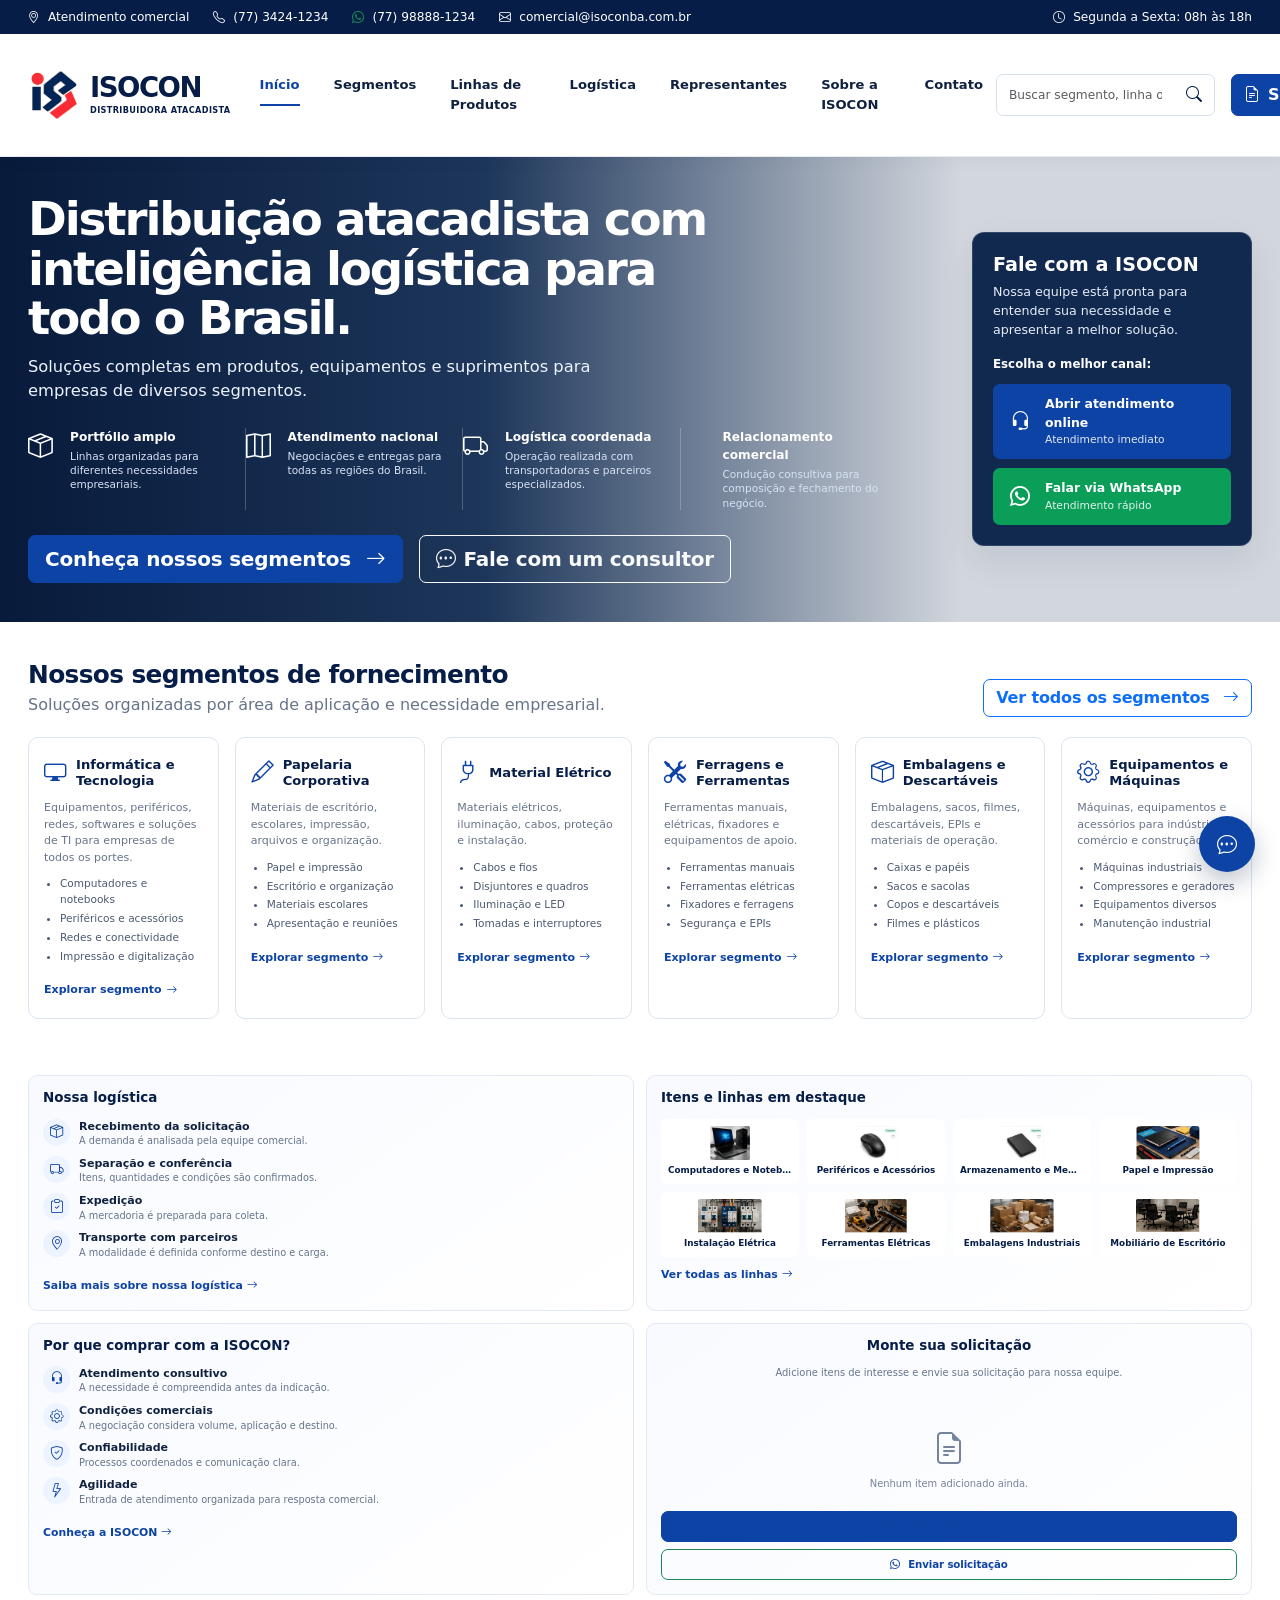
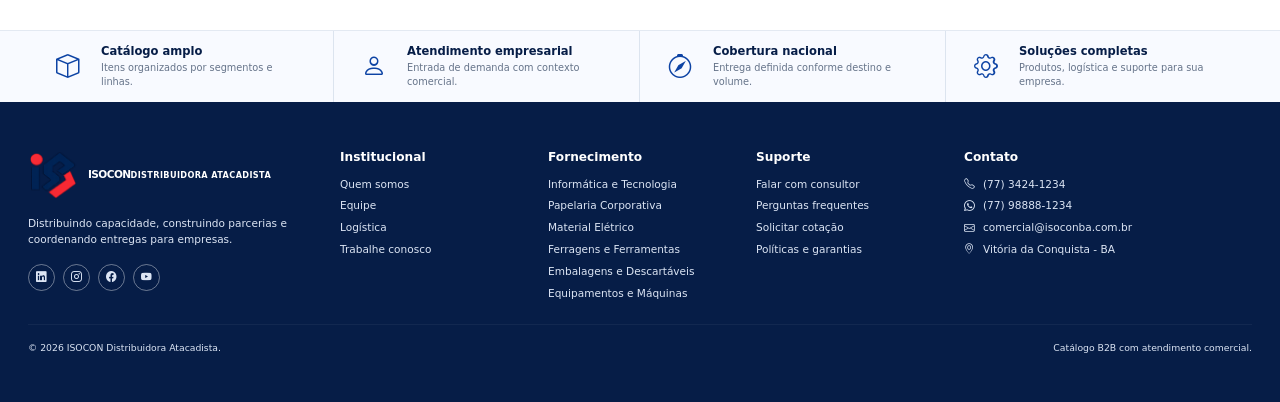
==== commit 9d18b47d: "fix: preserva mídia do produto e remove acesso administrativo público" ====
--- a/website/index.html
+++ b/website/index.html
@@ -8,7 +8,7 @@
   <title>ISOCON Distribuidora Atacadista</title>
   <link href="https://cdn.jsdelivr.net/npm/bootstrap@5.3.7/dist/css/bootstrap.min.css" rel="stylesheet">
   <link href="https://cdn.jsdelivr.net/npm/bootstrap-icons@1.13.1/font/bootstrap-icons.min.css" rel="stylesheet">
-  <link href="./assets/css/app.css" rel="stylesheet"><link href="./assets/css/interaction-patch.css" rel="stylesheet"><link href="./assets/css/chat-conversations-patch.css" rel="stylesheet"><link href="./assets/css/institutional-admin-presence-patch.css" rel="stylesheet">
+  <link href="./assets/css/app.css" rel="stylesheet"><link href="./assets/css/interaction-patch.css" rel="stylesheet"><link href="./assets/css/chat-conversations-patch.css" rel="stylesheet"><link href="./assets/css/institutional-admin-presence-patch.css" rel="stylesheet"><link href="./assets/css/brand-logo-patch.css" rel="stylesheet"><link href="./assets/css/product-media-repo-patch.css" rel="stylesheet">
 </head>
 <body>
   <isocon-app></isocon-app>
--- a/website/assets/css/brand-logo-patch.css
+++ b/website/assets/css/brand-logo-patch.css
@@ -0,0 +1,79 @@
+/*
+ * Substitui o antigo bloco textual .brand-symbol por uma imagem real.
+ * As regras abaixo anulam fundo, inclinação e tipografia aplicados ao <span>.
+ */
+
+img.brand-symbol.brand-logo-image {
+  display: block;
+  flex: 0 0 auto;
+  width: 48px;
+  height: 48px;
+  padding: 0;
+  object-fit: contain;
+  object-position: center;
+  color: transparent;
+  background: transparent !important;
+  border: 0;
+  border-radius: 0 !important;
+  box-shadow: none;
+  font-size: 0;
+  letter-spacing: normal;
+  transform: none !important;
+}
+
+/* Cabeçalho público */
+.navbar-brand.brand-lockup img.brand-logo-image {
+  width: 52px;
+  height: 52px;
+}
+
+/* Rodapé */
+.site-footer .brand-lockup img.brand-logo-image,
+.brand-lockup-light img.brand-logo-image {
+  width: 50px;
+  height: 50px;
+}
+
+/* Login administrativo */
+.admin-login-brand img.brand-logo-image {
+  width: 58px;
+  height: 58px;
+}
+
+/* Sidebar administrativa */
+.admin-brand img.brand-logo-image {
+  width: 42px;
+  height: 42px;
+}
+
+/* Preserva a logo ao recolher a sidebar */
+.admin-shell.sidebar-collapsed .admin-brand img.brand-logo-image {
+  width: 42px;
+  height: 42px;
+  margin-inline: auto;
+}
+
+/* Evita deformação em qualquer agrupamento de marca */
+.brand-lockup img.brand-logo-image,
+.admin-login-brand img.brand-logo-image,
+.admin-brand img.brand-logo-image {
+  max-width: none;
+}
+
+@media (max-width: 767.98px) {
+  .navbar-brand.brand-lockup img.brand-logo-image {
+    width: 42px;
+    height: 42px;
+  }
+
+  .site-footer .brand-lockup img.brand-logo-image,
+  .brand-lockup-light img.brand-logo-image {
+    width: 44px;
+    height: 44px;
+  }
+
+  .admin-login-brand img.brand-logo-image {
+    width: 50px;
+    height: 50px;
+  }
+}
--- a/website/assets/css/product-media-repo-patch.css
+++ b/website/assets/css/product-media-repo-patch.css
@@ -0,0 +1,28 @@
+/* ISOCON — mídia pendente preservada na edição */
+
+.pending-media b {
+  display: inline-block;
+  margin-left: 5px;
+  padding: 2px 6px;
+  color: #8a5a00;
+  background: #fff0c4;
+  border-radius: 999px;
+  font-size: .48rem;
+  font-weight: 850;
+}
+
+.gallery-preview figure.pending-media {
+  position: relative;
+  border-color: #e0b450;
+  background: #fffaf0;
+}
+
+.document-preview .pending-media {
+  border-color: #e0b450;
+  background: #fffaf0;
+}
+
+.upload-zone:has(input:focus-visible) {
+  outline: 3px solid rgba(13, 67, 164, .18);
+  outline-offset: 2px;
+}
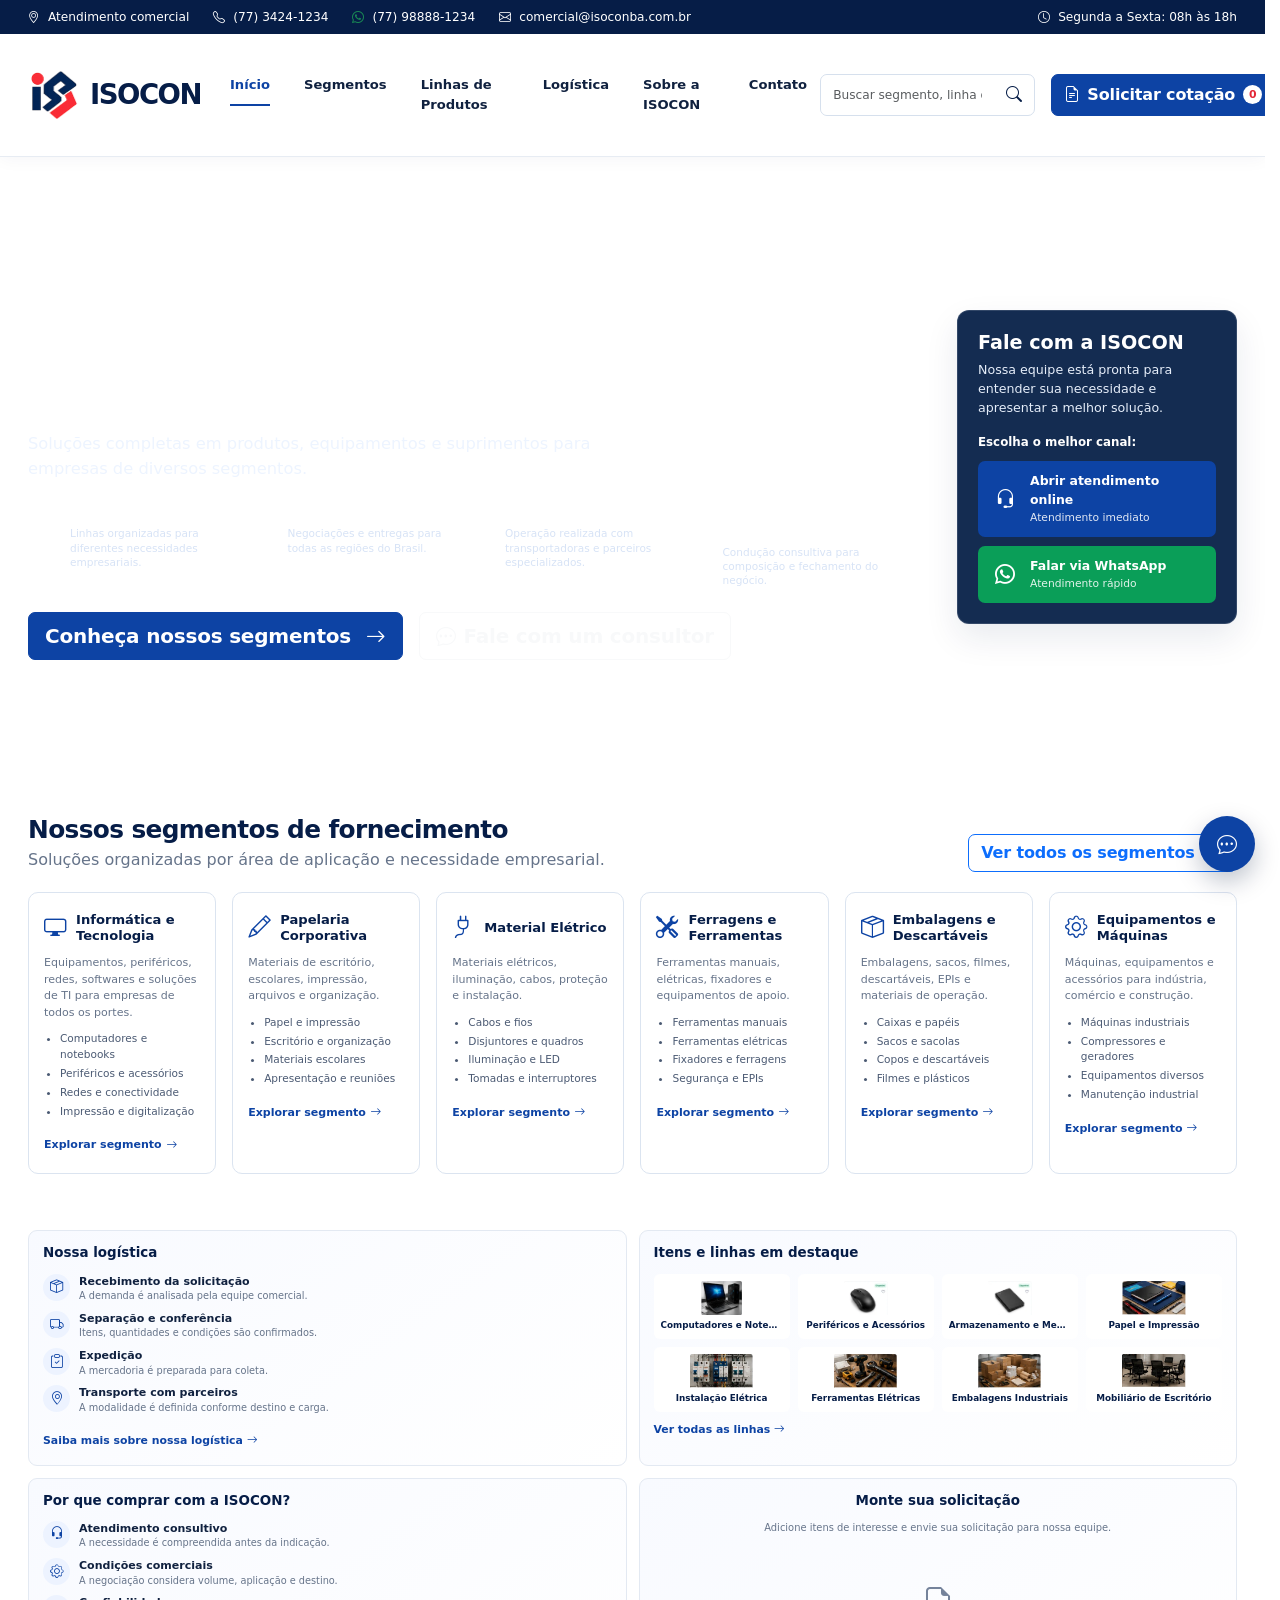
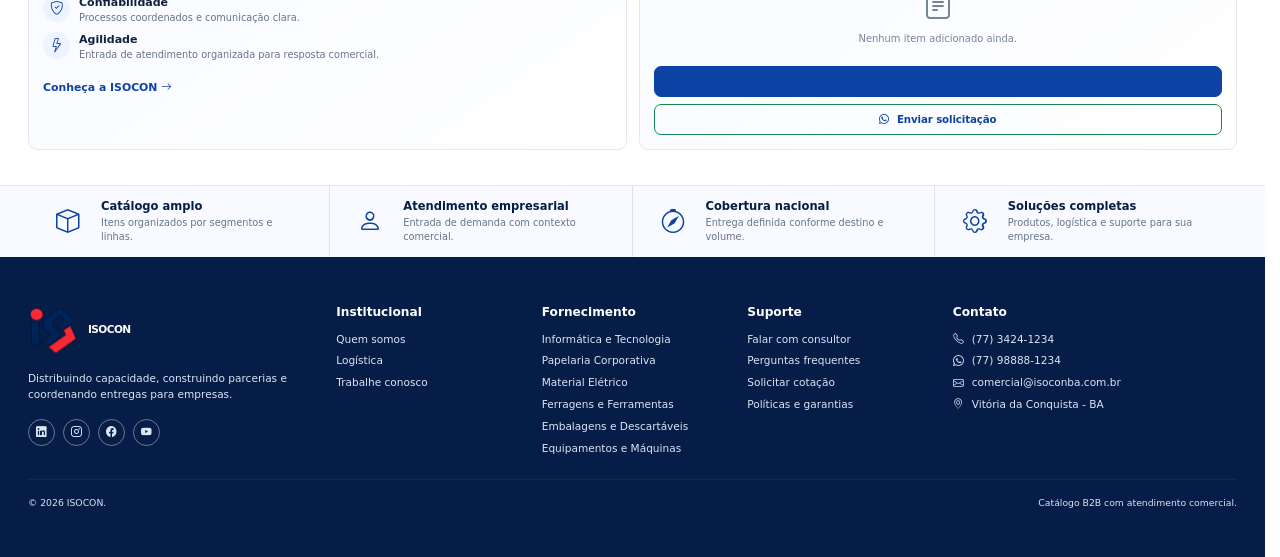
==== commit fe97ae71: "fix: ajusta fluxo vertical e fallback de rolagem" ====
--- a/website/index.html
+++ b/website/index.html
@@ -3,12 +3,68 @@
 <head>
   <meta charset="utf-8">
   <meta name="viewport" content="width=device-width, initial-scale=1">
-  <meta name="description" content="ISOCON Distribuidora Atacadista — catálogo B2B, linhas de fornecimento e logística nacional por parceiros.">
-  <meta name="theme-color" content="#061d47">
-  <title>ISOCON Distribuidora Atacadista</title>
-  <link href="https://cdn.jsdelivr.net/npm/bootstrap@5.3.7/dist/css/bootstrap.min.css" rel="stylesheet">
+
+  <!-- ISOCON SEO START -->
+  <title>ISOCON | Soluções empresariais e logística nacional</title>
+  <meta name="description" content="Catálogo B2B de produtos, equipamentos e suprimentos para empresas, com atendimento comercial e logística em todo o Brasil.">
+  <meta name="robots" content="index, follow, max-image-preview:large">
+  <link rel="canonical" href="https://isoconvca.com.br/">
+
+  <meta property="og:type" content="website">
+  <meta property="og:locale" content="pt_BR">
+  <meta property="og:site_name" content="ISOCON">
+  <meta property="og:title" content="ISOCON | Soluções empresariais e logística nacional">
+  <meta property="og:description" content="Soluções empresariais, atendimento comercial e logística nacional.">
+  <meta property="og:url" content="https://isoconvca.com.br/">
+  <meta property="og:image" content="https://isoconvca.com.br/assets/images/hero-home.png">
+  <meta property="og:image:secure_url" content="https://isoconvca.com.br/assets/images/hero-home.png">
+  <meta property="og:image:alt" content="ISOCON — soluções empresariais e logística nacional">
+
+  <meta name="twitter:card" content="summary_large_image">
+  <meta name="twitter:title" content="ISOCON | Soluções empresariais e logística nacional">
+  <meta name="twitter:description" content="Soluções empresariais, atendimento comercial e logística nacional.">
+  <meta name="twitter:image" content="https://isoconvca.com.br/assets/images/hero-home.png">
+
+  <script type="application/ld+json">
+{
+  "@context": "https://schema.org",
+  "@graph": [
+    {
+      "@type": "WebSite",
+      "@id": "https://isoconvca.com.br/#website",
+      "url": "https://isoconvca.com.br/",
+      "name": "ISOCON",
+      "inLanguage": "pt-BR"
+    },
+    {
+      "@type": "Organization",
+      "@id": "https://isoconvca.com.br/#organization",
+      "name": "ISOCON",
+      "url": "https://isoconvca.com.br/",
+      "logo": "https://isoconvca.com.br/assets/images/logo%201.png",
+      "image": "https://isoconvca.com.br/assets/images/hero-home.png",
+      "areaServed": {
+        "@type": "Country",
+        "name": "Brasil"
+      }
+    }
+  ]
+}
+  </script>
+  <!-- ISOCON SEO END -->
+
+<meta name="theme-color" content="#061d47">
+  <link rel="preload" as="image" href="./assets/images/hero-home.png" type="image/png" fetchpriority="high">
+<link href="https://cdn.jsdelivr.net/npm/bootstrap@5.3.7/dist/css/bootstrap.min.css" rel="stylesheet">
   <link href="https://cdn.jsdelivr.net/npm/bootstrap-icons@1.13.1/font/bootstrap-icons.min.css" rel="stylesheet">
-  <link href="./assets/css/app.css" rel="stylesheet"><link href="./assets/css/interaction-patch.css" rel="stylesheet"><link href="./assets/css/chat-conversations-patch.css" rel="stylesheet"><link href="./assets/css/institutional-admin-presence-patch.css" rel="stylesheet"><link href="./assets/css/brand-logo-patch.css" rel="stylesheet"><link href="./assets/css/product-media-repo-patch.css" rel="stylesheet">
+  <link href="./assets/css/app.css" rel="stylesheet"><link href="./assets/css/interaction-patch.css" rel="stylesheet"><link href="./assets/css/chat-conversations-patch.css" rel="stylesheet"><link href="./assets/css/institutional-admin-presence-patch.css" rel="stylesheet"><link href="./assets/css/brand-logo-patch.css" rel="stylesheet"><link href="./assets/css/product-media-repo-patch.css" rel="stylesheet"><link href="./assets/css/asset-url-fallback-patch.css" rel="stylesheet"><link href="./assets/css/sidebar-implementation-section-patch.css" rel="stylesheet"><link href="./assets/css/copywriting-seo-patch.css" rel="stylesheet">
+
+  <link rel="icon" href="./assets/images/favicon.ico" sizes="any">
+  <link rel="icon" type="image/png" sizes="32x32" href="./assets/images/favicon-32x32.png">
+  <link rel="icon" type="image/png" sizes="192x192" href="./assets/images/favicon-192x192.png">
+  <link rel="apple-touch-icon" sizes="180x180" href="./assets/images/apple-touch-icon.png">
+
+  <link href="./assets/css/viewport-flow-patch.css" rel="stylesheet">
 </head>
 <body>
   <isocon-app></isocon-app>
--- a/website/assets/css/institutional-admin-presence-patch.css
+++ b/website/assets/css/institutional-admin-presence-patch.css
@@ -252,11 +252,14 @@
 /* Central de ajuda administrativa */
 button.admin-help {
   grid-template-columns: 29px minmax(0, 1fr) 16px;
-  width: auto;
+  width: max-content;
   font-family: inherit;
   text-align: left;
+  position: fixed;
   cursor: pointer;
   transition: background .18s ease, border-color .18s ease, transform .18s ease;
+  right: 3%;
+  left: auto;
 }
 
 button.admin-help:hover {
--- a/website/assets/css/asset-url-fallback-patch.css
+++ b/website/assets/css/asset-url-fallback-patch.css
@@ -0,0 +1,13 @@
+/* ISOCON — estado de falha definitiva de imagem */
+
+img.asset-load-failed {
+  min-height: 120px;
+  object-fit: contain;
+  background:
+    linear-gradient(135deg, #f3f6fa, #e8edf4);
+  border: 1px dashed #aeb9c8;
+}
+
+img.asset-load-failed::after {
+  content: "Imagem indisponível";
+}
--- a/website/assets/css/sidebar-implementation-section-patch.css
+++ b/website/assets/css/sidebar-implementation-section-patch.css
@@ -0,0 +1,55 @@
+/* ISOCON — seção administrativa “Para implementação” */
+
+#adminSidebar nav > .admin-implementation-divider {
+  display: block;
+  height: 1px;
+  margin: 11px 15px 6px;
+  background: rgba(117, 139, 169, .2);
+}
+
+#adminSidebar nav > .admin-implementation-label {
+  color: #8795a8;
+}
+
+#adminSidebar nav > .implementation-module {
+  position: relative;
+  color: #6f7e93;
+  background: transparent;
+  border-left-color: transparent;
+}
+
+#adminSidebar nav > .implementation-module:hover {
+  color: #44556e;
+  background: rgba(232, 238, 247, .62);
+}
+
+#adminSidebar nav > .implementation-module > i {
+  color: #8190a5;
+}
+
+#adminSidebar nav > .implementation-module small {
+  display: inline-flex;
+  align-items: center;
+  margin-left: auto;
+  padding: 2px 6px;
+  color: #80601a;
+  background: #fff2c8;
+  border-radius: 999px;
+  font-size: .43rem;
+  font-weight: 800;
+  line-height: 1.2;
+  white-space: nowrap;
+}
+
+.admin-shell.sidebar-collapsed
+  #adminSidebar nav > .admin-implementation-label,
+.admin-shell.sidebar-collapsed
+  #adminSidebar nav > .admin-implementation-divider {
+  display: none;
+}
+
+@media (max-width: 991.98px) {
+  #adminSidebar nav > .implementation-module small {
+    margin-left: 6px;
+  }
+}
--- a/website/assets/css/copywriting-seo-patch.css
+++ b/website/assets/css/copywriting-seo-patch.css
@@ -0,0 +1,297 @@
+/* ISOCON — administração de copywriting e SEO */
+
+.copywriting-admin {
+  display: grid;
+  gap: 18px;
+  padding-bottom: 80px;
+}
+
+.copywriting-intro {
+  display: flex;
+  justify-content: space-between;
+  gap: 24px;
+  align-items: center;
+  padding: 22px 24px;
+  color: #fff;
+  background: linear-gradient(125deg, #071f48, #0b4ca6);
+  border-radius: 14px;
+}
+
+.copywriting-intro span,
+.copywriting-section > header span,
+.seo-preview > span {
+  display: block;
+  margin-bottom: 4px;
+  color: #b8d2f7;
+  font-size: .53rem;
+  font-weight: 850;
+  letter-spacing: .09em;
+}
+
+.copywriting-intro h2 {
+  margin: 0;
+  font-size: 1.35rem;
+}
+
+.copywriting-intro p {
+  max-width: 670px;
+  margin: 5px 0 0;
+  color: #dce8f8;
+  font-size: .67rem;
+}
+
+.copywriting-actions {
+  display: flex;
+  gap: 10px;
+  flex: 0 0 auto;
+}
+
+.copywriting-intro .btn-outline-primary {
+  color: #fff;
+  border-color: rgba(255, 255, 255, .62);
+}
+
+.copywriting-tabs {
+  display: flex;
+  gap: 6px;
+  padding: 6px;
+  overflow-x: auto;
+  background: #e9eef5;
+  border-radius: 11px;
+}
+
+.copywriting-tabs button {
+  flex: 1 0 auto;
+  min-width: 170px;
+  padding: 11px 15px;
+  color: #5c6d84;
+  background: transparent;
+  border: 0;
+  border-radius: 8px;
+  font-size: .62rem;
+  font-weight: 800;
+}
+
+.copywriting-tabs button.active {
+  color: #083b88;
+  background: #fff;
+  box-shadow: 0 4px 13px rgba(8, 31, 69, .09);
+}
+
+.copywriting-tabs b {
+  display: inline-grid;
+  place-items: center;
+  min-width: 20px;
+  height: 20px;
+  margin-left: 6px;
+  padding-inline: 5px;
+  color: #fff;
+  background: #0d55ba;
+  border-radius: 999px;
+  font-size: .48rem;
+}
+
+.copywriting-tab-panel {
+  display: none;
+  gap: 18px;
+}
+
+.copywriting-tab-panel.active {
+  display: grid;
+}
+
+.copywriting-section {
+  padding: 22px;
+  background: #fff;
+  border: 1px solid #d8e1ed;
+  border-radius: 13px;
+}
+
+.copywriting-section > header {
+  display: flex;
+  justify-content: space-between;
+  gap: 18px;
+  align-items: start;
+  margin-bottom: 19px;
+  padding-bottom: 16px;
+  border-bottom: 1px solid #e4e9f0;
+}
+
+.copywriting-section > header span {
+  color: #0d55ba;
+}
+
+.copywriting-section > header h2 {
+  margin: 0;
+  color: #092653;
+  font-size: .9rem;
+}
+
+.copywriting-section > header p {
+  margin: 4px 0 0;
+  color: #6d7e94;
+  font-size: .6rem;
+}
+
+.copywriting-section > header > strong {
+  padding: 5px 9px;
+  color: #47617f;
+  background: #eef3f8;
+  border-radius: 999px;
+  font-size: .52rem;
+}
+
+.copywriting-fields {
+  display: grid;
+  grid-template-columns: repeat(2, minmax(0, 1fr));
+  gap: 15px;
+}
+
+.copywriting-field {
+  display: grid;
+  gap: 6px;
+  align-content: start;
+}
+
+.copywriting-field > span {
+  color: #243b5e;
+  font-size: .59rem;
+  font-weight: 780;
+}
+
+.copywriting-field small {
+  color: #8995a5;
+  font-size: .5rem;
+  line-height: 1.45;
+}
+
+.copywriting-field .form-control {
+  min-height: 42px;
+  color: #243b5e;
+  font-size: .62rem;
+}
+
+.copywriting-fixed-grid {
+  grid-template-columns: repeat(2, minmax(0, 1fr));
+}
+
+.copywriting-search {
+  position: relative;
+  margin-bottom: 17px;
+}
+
+.copywriting-search i {
+  position: absolute;
+  top: 50%;
+  left: 14px;
+  color: #7a8ba1;
+  transform: translateY(-50%);
+}
+
+.copywriting-search input {
+  padding-left: 39px;
+}
+
+.seo-preview {
+  display: grid;
+  grid-template-columns: 220px minmax(0, 1fr);
+  gap: 17px;
+  margin-top: 21px;
+  padding: 16px;
+  overflow: hidden;
+  background: #edf2f7;
+  border-radius: 11px;
+}
+
+.seo-preview > span {
+  grid-column: 1 / -1;
+  color: #0d55ba;
+}
+
+.seo-preview img {
+  width: 220px;
+  height: 116px;
+  object-fit: cover;
+  border-radius: 8px;
+}
+
+.seo-preview div {
+  align-self: center;
+  min-width: 0;
+}
+
+.seo-preview small,
+.seo-preview strong,
+.seo-preview p {
+  display: block;
+}
+
+.seo-preview small {
+  color: #5d6f85;
+  font-size: .55rem;
+}
+
+.seo-preview strong {
+  margin: 5px 0;
+  color: #102b54;
+  font-size: .78rem;
+}
+
+.seo-preview p {
+  margin: 0;
+  color: #607189;
+  font-size: .59rem;
+  line-height: 1.55;
+}
+
+.copywriting-note {
+  margin: 15px 0 0;
+  padding: 12px 14px;
+  color: #5c6f86;
+  background: #f5f8fb;
+  border-left: 3px solid #0d55ba;
+  font-size: .57rem;
+  line-height: 1.55;
+}
+
+.copywriting-savebar {
+  position: sticky;
+  bottom: 15px;
+  z-index: 30;
+  display: flex;
+  justify-content: space-between;
+  gap: 18px;
+  align-items: center;
+  padding: 13px 16px;
+  color: #53657c;
+  background: rgba(255, 255, 255, .96);
+  border: 1px solid #d3ddea;
+  border-radius: 11px;
+  box-shadow: 0 15px 35px rgba(7, 31, 66, .13);
+  backdrop-filter: blur(9px);
+  font-size: .58rem;
+}
+
+@media (max-width: 900px) {
+  .copywriting-intro {
+    align-items: stretch;
+    flex-direction: column;
+  }
+
+  .copywriting-actions,
+  .copywriting-fields,
+  .copywriting-fixed-grid,
+  .seo-preview {
+    grid-template-columns: 1fr;
+  }
+
+  .copywriting-actions {
+    display: grid;
+  }
+
+  .seo-preview img {
+    width: 100%;
+    height: auto;
+    aspect-ratio: 1200 / 630;
+  }
+}
--- a/website/assets/css/viewport-flow-patch.css
+++ b/website/assets/css/viewport-flow-patch.css
@@ -0,0 +1,365 @@
+/*
+ * ISOCON — fluxo vertical responsivo
+ *
+ * Objetivos:
+ * - manter páginas curtas encaixadas na altura disponível;
+ * - permitir crescimento natural quando o conteúdo for maior;
+ * - usar scroll-y como fallback, sem recortar conteúdo;
+ * - limitar rolagem interna apenas em áreas que realmente precisam dela.
+ */
+
+:root {
+  --iso-viewport-height: 100vh;
+  --iso-public-header-height: 110px;
+}
+
+@supports (height: 100dvh) {
+  :root {
+    --iso-viewport-height: 100dvh;
+  }
+}
+
+/* -------------------------------------------------------------------------- */
+/* Base: nunca bloquear a rolagem vertical pública.                           */
+/* -------------------------------------------------------------------------- */
+
+html {
+  width: 100%;
+  min-height: 100%;
+  overflow-x: clip;
+  overflow-y: auto;
+  scrollbar-gutter: stable;
+}
+
+body {
+  width: 100%;
+  min-height: 100%;
+  margin: 0;
+  overflow-x: clip;
+  overflow-y: auto;
+}
+
+@supports not (overflow: clip) {
+  html,
+  body {
+    overflow-x: hidden;
+  }
+}
+
+isocon-app,
+site-header,
+site-footer,
+quote-bar,
+chat-widget,
+admin-app {
+  display: block;
+  min-width: 0;
+}
+
+/* -------------------------------------------------------------------------- */
+/* Website público: shell flexível e rodapé no fim da tela.                   */
+/* -------------------------------------------------------------------------- */
+
+body:not(.admin-mode) > isocon-app {
+  display: flex;
+  min-height: var(--iso-viewport-height);
+  flex-direction: column;
+  overflow: visible;
+}
+
+body:not(.admin-mode) site-header,
+body:not(.admin-mode) site-footer,
+body:not(.admin-mode) quote-bar,
+body:not(.admin-mode) chat-widget {
+  flex: 0 0 auto;
+}
+
+body:not(.admin-mode) #publicPage {
+  flex: 1 0 auto;
+  min-width: 0;
+  min-height: 0;
+  overflow: visible;
+}
+
+body:not(.admin-mode) site-footer {
+  margin-top: auto;
+}
+
+body:not(.admin-mode) #publicPage > *,
+body:not(.admin-mode) #publicPage main,
+body:not(.admin-mode) #publicPage section,
+body:not(.admin-mode) #publicPage article,
+body:not(.admin-mode) #publicPage aside {
+  min-width: 0;
+  max-width: 100%;
+}
+
+/*
+ * Os heróis aproveitam a altura da janela, mas continuam com height:auto.
+ * Quando o conteúdo ultrapassar o valor calculado, a seção cresce e o body
+ * assume a rolagem vertical normal.
+ */
+
+.home-hero,
+.home-hero-grid {
+  height: auto;
+  min-height: clamp(
+    400px,
+    calc(var(--iso-viewport-height) - var(--iso-public-header-height)),
+    620px
+  );
+}
+
+.inner-hero {
+  height: auto;
+  min-height: clamp(270px, 38vh, 430px);
+}
+
+.line-intro,
+.logistics-hero,
+.about-hero,
+.contact-hero {
+  height: auto;
+  min-height: clamp(320px, 52vh, 600px);
+}
+
+@supports (height: 100dvh) {
+  .inner-hero {
+    min-height: clamp(270px, 38dvh, 430px);
+  }
+
+  .line-intro,
+  .logistics-hero,
+  .about-hero,
+  .contact-hero {
+    min-height: clamp(320px, 52dvh, 600px);
+  }
+}
+
+/* Impede grids de forçarem largura/altura além da área disponível. */
+
+.catalog-layout,
+.home-info-grid,
+.line-intro-grid,
+.line-catalog-grid,
+.item-detail-grid,
+.item-content-grid,
+.quote-page-grid,
+.contact-main-card,
+.logistics-overview {
+  min-width: 0;
+  min-height: 0;
+}
+
+.catalog-layout > *,
+.home-info-grid > *,
+.line-intro-grid > *,
+.line-catalog-grid > *,
+.item-detail-grid > *,
+.item-content-grid > *,
+.quote-page-grid > *,
+.contact-main-card > *,
+.logistics-overview > * {
+  min-width: 0;
+}
+
+/* Navegação lateral: encaixa na janela e usa scroll-y quando necessário. */
+
+@media (min-width: 992px) {
+  .catalog-sidebar {
+    position: sticky;
+    top: 18px;
+    max-height: calc(var(--iso-viewport-height) - 36px);
+    overflow-x: hidden;
+    overflow-y: auto;
+    overscroll-behavior-y: contain;
+    scrollbar-width: thin;
+  }
+}
+
+/* Menu móvel e chat nunca podem ultrapassar a altura útil. */
+
+#siteMenu {
+  max-height: var(--iso-viewport-height);
+}
+
+#siteMenu .offcanvas-body {
+  min-height: 0;
+  overflow-x: hidden;
+  overflow-y: auto;
+  overscroll-behavior-y: contain;
+}
+
+.chat-panel {
+  display: flex;
+  max-height: calc(var(--iso-viewport-height) - 24px);
+  flex-direction: column;
+  overflow: hidden;
+}
+
+.chat-panel .chat-body,
+.chat-panel [data-chat-messages],
+.chat-panel .conversation-messages {
+  min-height: 0;
+  overflow-x: hidden;
+  overflow-y: auto;
+  overscroll-behavior-y: contain;
+}
+
+/* -------------------------------------------------------------------------- */
+/* Administração: cabeçalho/sidebar fixos e conteúdo central com scroll-y.    */
+/* -------------------------------------------------------------------------- */
+
+body.admin-mode {
+  height: var(--iso-viewport-height);
+  min-height: 0;
+  overflow: hidden;
+}
+
+body.admin-mode > isocon-app {
+  height: 100%;
+  min-height: 0;
+  overflow: hidden;
+}
+
+body.admin-mode admin-app {
+  display: block;
+  height: 100%;
+  min-height: 0;
+  overflow-x: hidden;
+  overflow-y: auto;
+}
+
+body.admin-mode .admin-shell {
+  height: 100%;
+  min-height: 0;
+  overflow: hidden;
+}
+
+body.admin-mode .admin-sidebar {
+  height: 100%;
+  max-height: 100%;
+  min-height: 0;
+  overflow-x: hidden;
+  overflow-y: auto;
+  overscroll-behavior-y: contain;
+  scrollbar-gutter: stable;
+}
+
+body.admin-mode .admin-workspace {
+  display: grid;
+  height: 100%;
+  min-width: 0;
+  min-height: 0;
+  grid-template-rows: auto minmax(0, 1fr);
+  overflow: hidden;
+}
+
+body.admin-mode .admin-topbar {
+  flex: 0 0 auto;
+}
+
+body.admin-mode .admin-main {
+  min-width: 0;
+  min-height: 0;
+  overflow-x: hidden;
+  overflow-y: auto;
+  overscroll-behavior-y: contain;
+  scrollbar-gutter: stable;
+  -webkit-overflow-scrolling: touch;
+}
+
+body.admin-mode .admin-main > *:last-child {
+  margin-bottom: max(24px, env(safe-area-inset-bottom));
+}
+
+body.admin-mode .admin-login {
+  min-height: 100%;
+  height: auto;
+}
+
+/* -------------------------------------------------------------------------- */
+/* Janelas baixas: reduz o chrome vertical antes de recorrer ao scroll.        */
+/* -------------------------------------------------------------------------- */
+
+@media (max-height: 760px) and (min-width: 1200px) {
+  :root {
+    --iso-public-header-height: 94px;
+  }
+
+  .site-topbar {
+    padding-block: 5px;
+  }
+
+  .site-navbar {
+    min-height: 66px;
+  }
+
+  .site-navbar .nav-link {
+    padding-block: 18px !important;
+  }
+
+  .section-pad {
+    padding-block: 30px 44px;
+  }
+
+  .home-hero,
+  .home-hero-grid {
+    min-height: clamp(
+      380px,
+      calc(var(--iso-viewport-height) - var(--iso-public-header-height)),
+      560px
+    );
+  }
+
+  .quote-bar-grid {
+    min-height: 66px;
+  }
+}
+
+/* -------------------------------------------------------------------------- */
+/* Mobile: conteúdo natural; scroll da página é sempre o fallback principal.  */
+/* -------------------------------------------------------------------------- */
+
+@media (max-width: 767.98px) {
+  html {
+    scrollbar-gutter: auto;
+  }
+
+  .home-hero,
+  .home-hero-grid,
+  .inner-hero,
+  .line-intro,
+  .logistics-hero,
+  .about-hero,
+  .contact-hero {
+    min-height: auto;
+  }
+
+  .home-hero-grid {
+    padding-block: 32px;
+  }
+
+  .catalog-sidebar {
+    max-height: min(42vh, 320px);
+    overflow-x: hidden;
+    overflow-y: auto;
+    overscroll-behavior-y: contain;
+  }
+
+  @supports (height: 100dvh) {
+    .catalog-sidebar {
+      max-height: min(42dvh, 320px);
+    }
+  }
+
+  .chat-panel {
+    top: 12px;
+    bottom: 12px;
+    max-height: none;
+  }
+
+  body.admin-mode .admin-main {
+    padding-bottom: max(28px, env(safe-area-inset-bottom));
+  }
+}
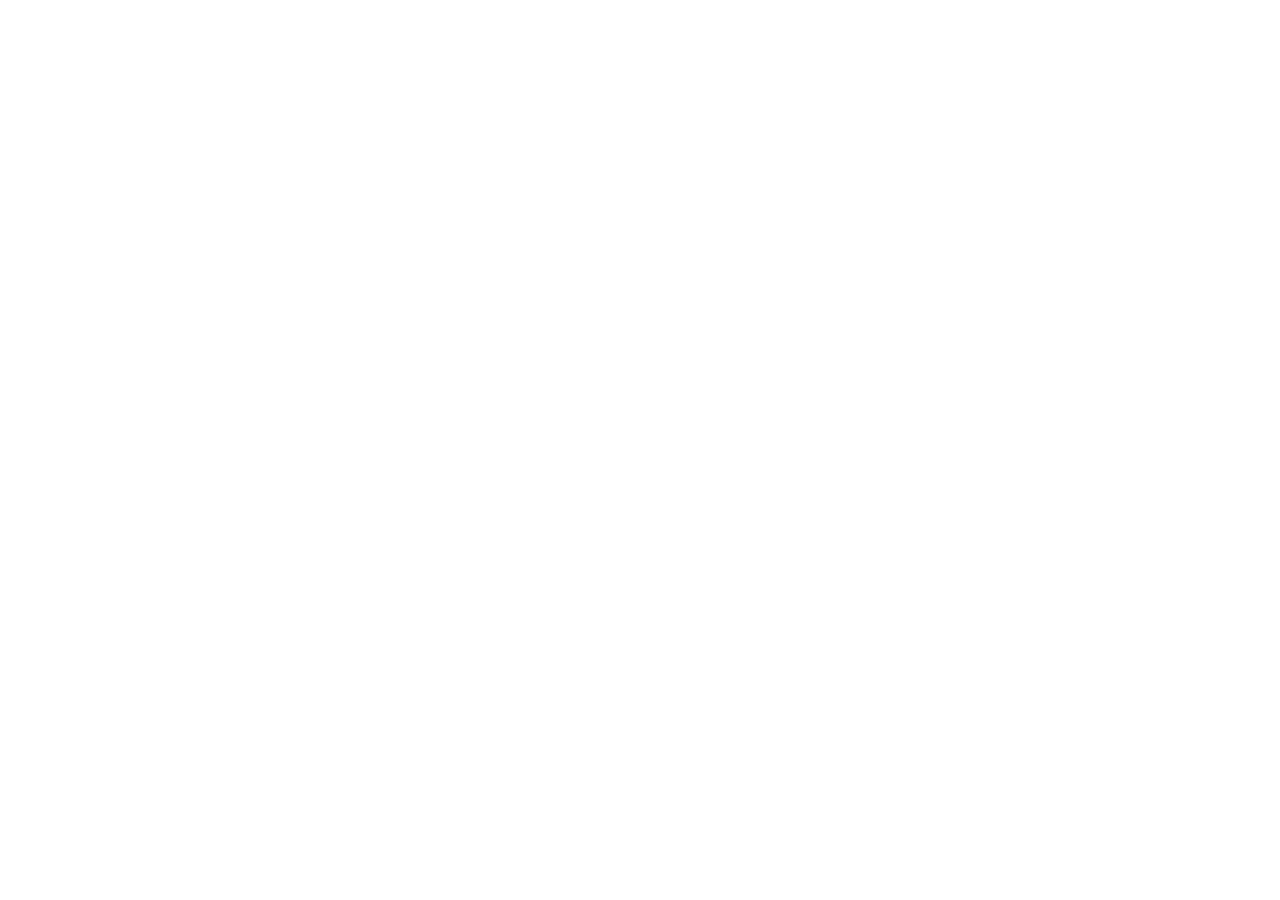
==== commit e129d154: "fix: persiste chat e contatos no GitHub" ====
--- a/website/index.html
+++ b/website/index.html
@@ -65,6 +65,7 @@
   <link rel="apple-touch-icon" sizes="180x180" href="./assets/images/apple-touch-icon.png">
 
   <link href="./assets/css/viewport-flow-patch.css" rel="stylesheet">
+  <link href="./assets/css/github-storage-realtime-patch.css" rel="stylesheet">
 </head>
 <body>
   <isocon-app></isocon-app>
--- a/website/assets/css/github-storage-realtime-patch.css
+++ b/website/assets/css/github-storage-realtime-patch.css
@@ -0,0 +1,48 @@
+.gh-storage-error,
+.gh-contact-status {
+  border-radius: 10px;
+  padding: 10px 12px;
+  font-size: .84rem;
+  line-height: 1.4;
+}
+
+.gh-storage-error {
+  margin: 10px 14px;
+  color: #8b1e1e;
+  background: #fff3f3;
+  border: 1px solid #efc3c3;
+}
+
+.gh-contact-status {
+  display: none;
+  margin-top: 14px;
+}
+
+.gh-contact-status.loading,
+.gh-contact-status.success,
+.gh-contact-status.error {
+  display: block;
+}
+
+.gh-contact-status.loading {
+  color: #1e466f;
+  background: #edf4fb;
+}
+
+.gh-contact-status.success {
+  color: #176331;
+  background: #edf8f0;
+  border: 1px solid #b9e2c4;
+}
+
+.gh-contact-status.error {
+  color: #8b1e1e;
+  background: #fff3f3;
+  border: 1px solid #efc3c3;
+}
+
+.admin-conversation-room footer {
+  display: flex;
+  align-items: center;
+  gap: 8px;
+}
